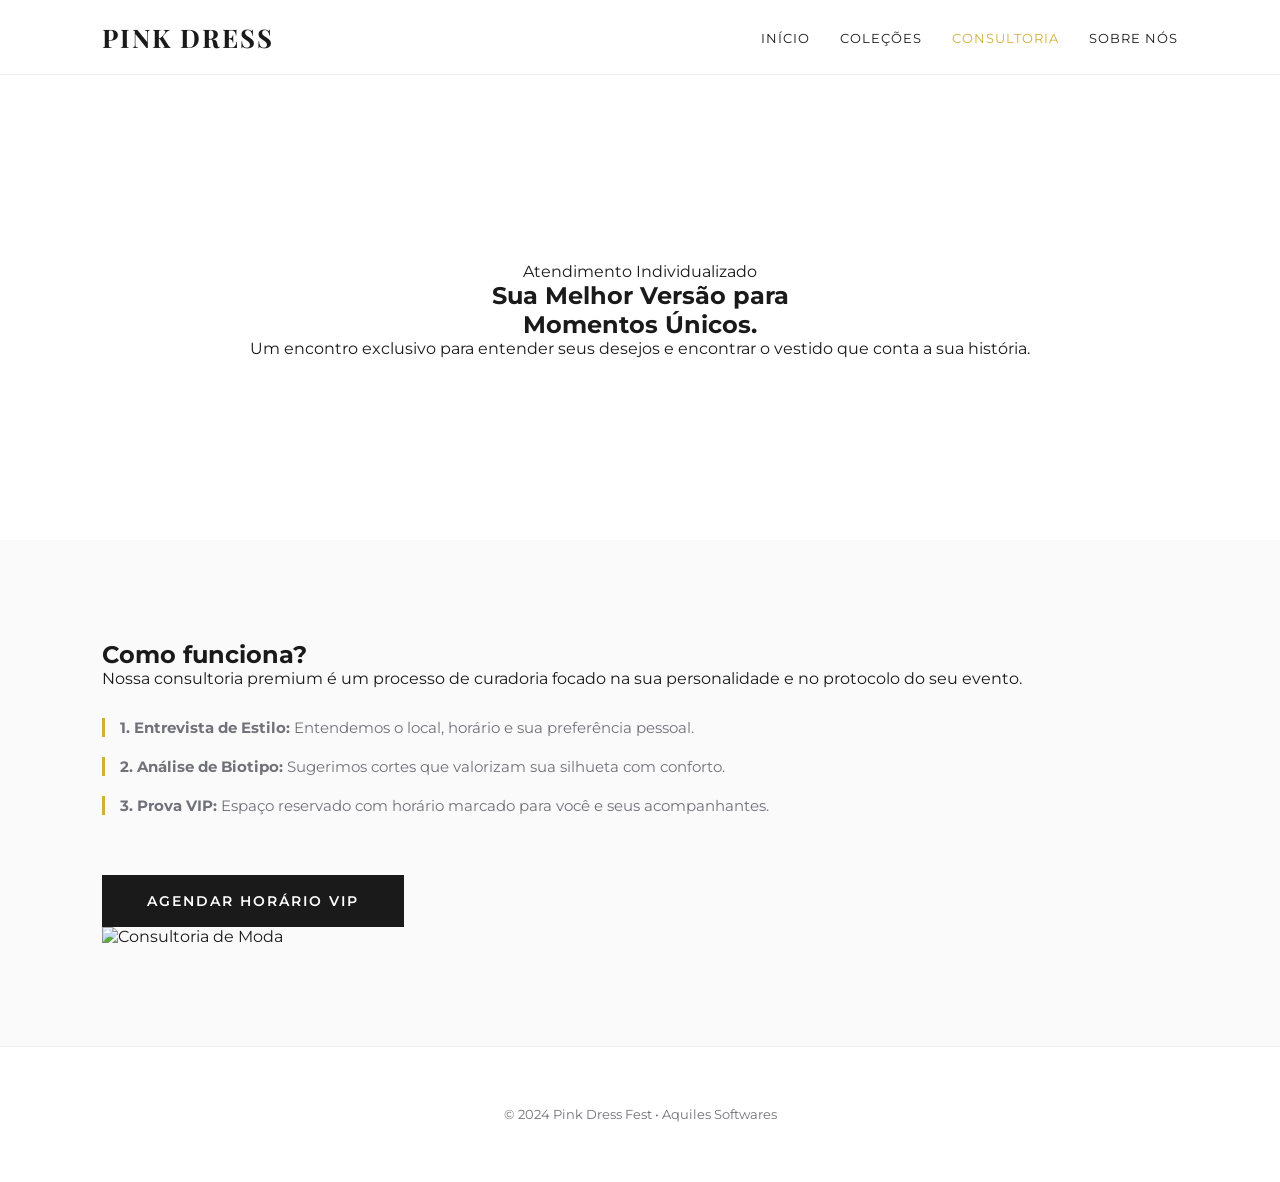
==== consultoria.html @ 33e9e182 "Update consultoria.html" ====
<!DOCTYPE html>
<html lang="pt-br">
<head>
    <meta charset="UTF-8">
    <meta name="viewport" content="width=device-width, initial-scale=1.0">
    <title>Consultoria Exclusiva | Pink Dress Fest</title>
    <link rel="stylesheet" href="style.css">
    <link href="https://fonts.googleapis.com/css2?family=Playfair+Display:wght@400;700&family=Montserrat:wght@300;400;600&display=swap" rel="stylesheet">
</head>
<body>

    <header>
        <nav class="navbar">
            <div class="logo">PINK <span>DRESS</span></div>
            <ul class="nav-links">
                <li><a href="index.html">Início</a></li>
                <li><a href="index.html#vitrine">Coleções</a></li>
                <li><a href="consultoria.html" class="active">Consultoria</a></li>
                <li><a href="#sobre">Sobre Nós</a></li>
            </ul>
        </nav>
    </header>

    <section class="consultoria-hero">
        <div class="hero-content">
            <span class="subtitle">Atendimento Individualizado</span>
            <h1>Sua Melhor Versão para <br><span>Momentos Únicos.</span></h1>
            <p>Um encontro exclusivo para entender seus desejos e encontrar o vestido que conta a sua história.</p>
        </div>
    </section>

    <section class="consultoria-detalhes container">
        <div class="sobre-flex">
            <div class="sobre-text">
                <h2>Como funciona?</h2>
                <p>Nossa consultoria premium é um processo de curadoria focado na sua personalidade e no protocolo do seu evento.</p>
                
                <ul class="lista-consultoria">
                    <li><strong>1. Entrevista de Estilo:</strong> Entendemos o local, horário e sua preferência pessoal.</li>
                    <li><strong>2. Análise de Biotipo:</strong> Sugerimos cortes que valorizam sua silhueta com conforto.</li>
                    <li><strong>3. Prova VIP:</strong> Espaço reservado com horário marcado para você e seus acompanhantes.</li>
                </ul>

                <a href="https://wa.me/5511999999999?text=Quero+agendar+minha+consultoria+VIP" class="btn-primary">Agendar Horário VIP</a>
            </div>
            <div class="sobre-img">
                <img src="https://images.unsplash.com/photo-1490481651871-ab68de25d43d?auto=format&fit=crop&w=600&q=80" alt="Consultoria de Moda">
            </div>
        </div>
    </section>

    <footer>
        <p>&copy; 2024 Pink Dress Fest &bull; Aquiles Softwares</p>
    </footer>

</body>
</html>
---- style.css ----
/* Variáveis de Cores Pink Dress */
:root {
    --primary: #d4af37; /* Dourado */
    --text-dark: #1a1a1a;
    --text-light: #71717a;
    --bg-white: #ffffff;
    --bg-off: #fafafa;
}

* {
    margin: 0;
    padding: 0;
    box-sizing: border-box;
}

body {
    background-color: var(--bg-white);
    color: var(--text-dark);
    font-family: 'Montserrat', sans-serif;
    scroll-behavior: smooth;
}

/* --- Navbar com Efeito Hover em Tudo --- */
.navbar {
    display: flex;
    justify-content: space-between;
    align-items: center;
    padding: 20px 8%;
    background: rgba(255, 255, 255, 0.95);
    border-bottom: 1px solid #eee;
    position: fixed;
    width: 100%;
    z-index: 1000;
    transition: 0.3s;
}

.nav-links {
    display: flex;
    list-style: none;
}

.nav-links li a {
    color: var(--text-dark);
    text-decoration: none;
    margin-left: 30px;
    font-size: 0.8rem;
    text-transform: uppercase;
    letter-spacing: 1px;
    font-weight: 400;
    position: relative; /* Necessário para o efeito da linha embaixo */
    transition: 0.3s ease; /* Transição suave da cor */
}

/* Efeito de mudar a cor ao passar o mouse */
.nav-links li a:hover {
    color: var(--primary); /* Muda para o dourado */
}

/* Efeito opcional: Linha elegante que aparece embaixo do link ao passar o mouse */
.nav-links li a::after {
    content: '';
    position: absolute;
    width: 0;
    height: 2px;
    bottom: -5px;
    left: 0;
    background-color: var(--primary);
    transition: 0.3s ease;
}

.nav-links li a:hover::after {
    width: 100%; /* A linha cresce de 0 a 100% */
}

/* Hover especial na Logo */
.logo {
    font-family: 'Playfair Display', serif;
    font-size: 1.6rem;
    font-weight: 700;
    letter-spacing: 2px;
    cursor: pointer;
    transition: 0.3s;
}

.logo:hover {
    opacity: 0.7; /* Leve brilho na logo ao passar o mouse */
}

/* Hero Section - ATUALIZADO COM SUA IMAGEM */
.hero {
    height: 100vh; /* Ocupa a tela inteira para maior impacto */
    display: flex;
    align-items: center;
    justify-content: center;
    text-align: center;
    
    /* Imagem que você escolheu com overlay para leitura do texto */
    background: linear-gradient(rgba(255, 255, 255, 0.3), rgba(255, 255, 255, 0.3)), 
                url('');
    
    background-size: cover;
    background-position: center;
    background-attachment: fixed; /* Efeito Parallax chic */
}

.hero h1 { 
    font-family: 'Playfair Display', serif; 
    font-size: 3.5rem; 
    margin: 10px 0; 
    line-height: 1.2;
}

.hero h1 span { color: var(--primary); }

.hero p {
    font-size: 1.1rem;
    color: var(--text-dark);
    max-width: 600px;
    margin: 0 auto;
}

.btn-primary {
    display: inline-block;
    padding: 18px 45px;
    background: var(--text-dark);
    color: #fff;
    text-decoration: none;
    margin-top: 30px;
    text-transform: uppercase;
    font-size: 0.85rem;
    font-weight: 600;
    letter-spacing: 2px;
    transition: 0.3s;
}

.btn-primary:hover {
    background: var(--primary);
    transform: translateY(-3px);
}

/* Vitrine e Grid */
.container { padding: 100px 8%; background: var(--bg-off); }
.header-section { text-align: center; margin-bottom: 50px; }
.header-section h2 { font-family: 'Playfair Display', serif; font-size: 2.8rem; }

.product-grid {
    display: flex;
    flex-wrap: wrap;
    gap: 40px;
    justify-content: center;
}

/* Card do Produto - Travado em 326x408 */
.product-card {
    width: 326px; 
    background: transparent;
    transition: 0.4s;
}

.product-image-container {
    width: 326px;
    height: 408px; 
    position: relative;
    overflow: hidden;
    background: #eee;
    border-radius: 2px;
}

.product-image-container img {
    width: 100%;
    height: 100%;
    object-fit: cover; 
    transition: 0.8s ease;
}

.product-card:hover img { transform: scale(1.08); }

/* Detalhes do Produto - Preço embaixo da imagem */
.product-info { padding: 20px 0; text-align: left; }

.price-tag {
    display: block;
    font-size: 1.4rem;
    font-weight: 600;
    color: var(--primary);
    margin-bottom: 5px;
}

.product-info h3 {
    font-family: 'Playfair Display', serif;
    font-size: 1.1rem;
    text-transform: uppercase;
    letter-spacing: 1px;
    margin-bottom: 5px;
}

.category {
    color: var(--text-light);
    font-size: 0.75rem;
    margin-bottom: 15px;
    text-transform: uppercase;
}

.btn-wa {
    display: inline-block;
    padding: 12px 25px;
    border: 1px solid var(--text-dark);
    color: var(--text-dark);
    text-decoration: none;
    font-size: 0.7rem;
    font-weight: 700;
    text-transform: uppercase;
    letter-spacing: 1px;
    transition: 0.3s;
}

.btn-wa:hover {
    background: var(--text-dark);
    color: #fff;
}

/* Footer */
footer { padding: 60px 40px; text-align: center; border-top: 1px solid #eee; background: #fff; }
footer p { font-size: 0.8rem; color: var(--text-light); }

/* Estilo Específico da Página de Consultoria */
.consultoria-hero {
    height: 60vh;
    background: linear-gradient(rgba(255, 255, 255, 0.7), rgba(255, 255, 255, 0.7)), 
                url('https://images.unsplash.com/photo-1520854221256-17451cc331bf?auto=format&fit=crop&w=1500&q=80');
    background-size: cover;
    background-position: center;
    display: flex;
    align-items: center;
    justify-content: center;
    text-align: center;
    padding-top: 80px;
}

.lista-consultoria {
    list-style: none;
    margin: 30px 0;
}

.lista-consultoria li {
    margin-bottom: 20px;
    font-size: 0.95rem;
    color: var(--text-light);
    border-left: 3px solid var(--primary);
    padding-left: 15px;
}

.active {
    color: var(--primary) !important;
    font-weight: 600;
}

/* Ajuste na seção Detalhes para mobile */
@media (max-width: 768px) {
    .consultoria-hero h1 { font-size: 2rem; }
}
/* Animação de entrada da página */
body {
    animation: fadeInPage 0.8s ease-in-out;
}

@keyframes fadeInPage {
    from {
        opacity: 0;
        transform: translateY(10px); /* Começa um pouco abaixo */
    }
    to {
        opacity: 1;
        transform: translateY(0); /* Sobe para a posição original */
    }
}

/* Suavizar a mudança de cor dos links no Nav (que você já pediu) */
.nav-links li a {
    transition: color 0.4s ease, transform 0.3s ease;
}

.nav-links li a:hover {
    transform: translateY(-2px); /* O link sobe um pouquinho ao passar o mouse */
}
/* --- Estilos Administrativos --- */
.adm-body {
    background-color: #f0f0f0; /* Fundo mais escuro para foco no formulário */
    display: flex;
    justify-content: center;
    align-items: center;
    min-height: 100vh;
    padding: 20px;
}

.adm-container {
    background: #fff;
    padding: 40px;
    border-radius: 8px;
    box-shadow: 0 10px 30px rgba(0,0,0,0.1);
    max-width: 1000px;
    width: 100%;
}

.adm-header { text-align: center; margin-bottom: 40px; }
.adm-header h1 span { color: var(--primary); }

.adm-main {
    display: flex;
    gap: 50px;
    flex-wrap: wrap;
}

.adm-form { flex: 1; min-width: 300px; }
.form-group { margin-bottom: 20px; }
.form-group label { display: block; margin-bottom: 8px; font-weight: 600; font-size: 0.9rem; }

.adm-form input, .adm-form select {
    width: 100%;
    padding: 12px;
    border: 1px solid #ddd;
    border-radius: 4px;
    font-family: 'Montserrat', sans-serif;
}

.form-row { display: flex; gap: 15px; }

.btn-adm {
    width: 100%;
    padding: 15px;
    background: var(--text-dark);
    color: #fff;
    border: none;
    text-transform: uppercase;
    font-weight: 600;
    cursor: pointer;
    transition: 0.3s;
}

.btn-adm:hover { background: var(--primary); }

.adm-preview {
    flex: 1;
    min-width: 300px;
    background: var(--bg-off);
    border: 2px dashed #ddd;
    border-radius: 8px;
    display: flex;
    flex-direction: column;
    align-items: center;
    padding: 20px;
}
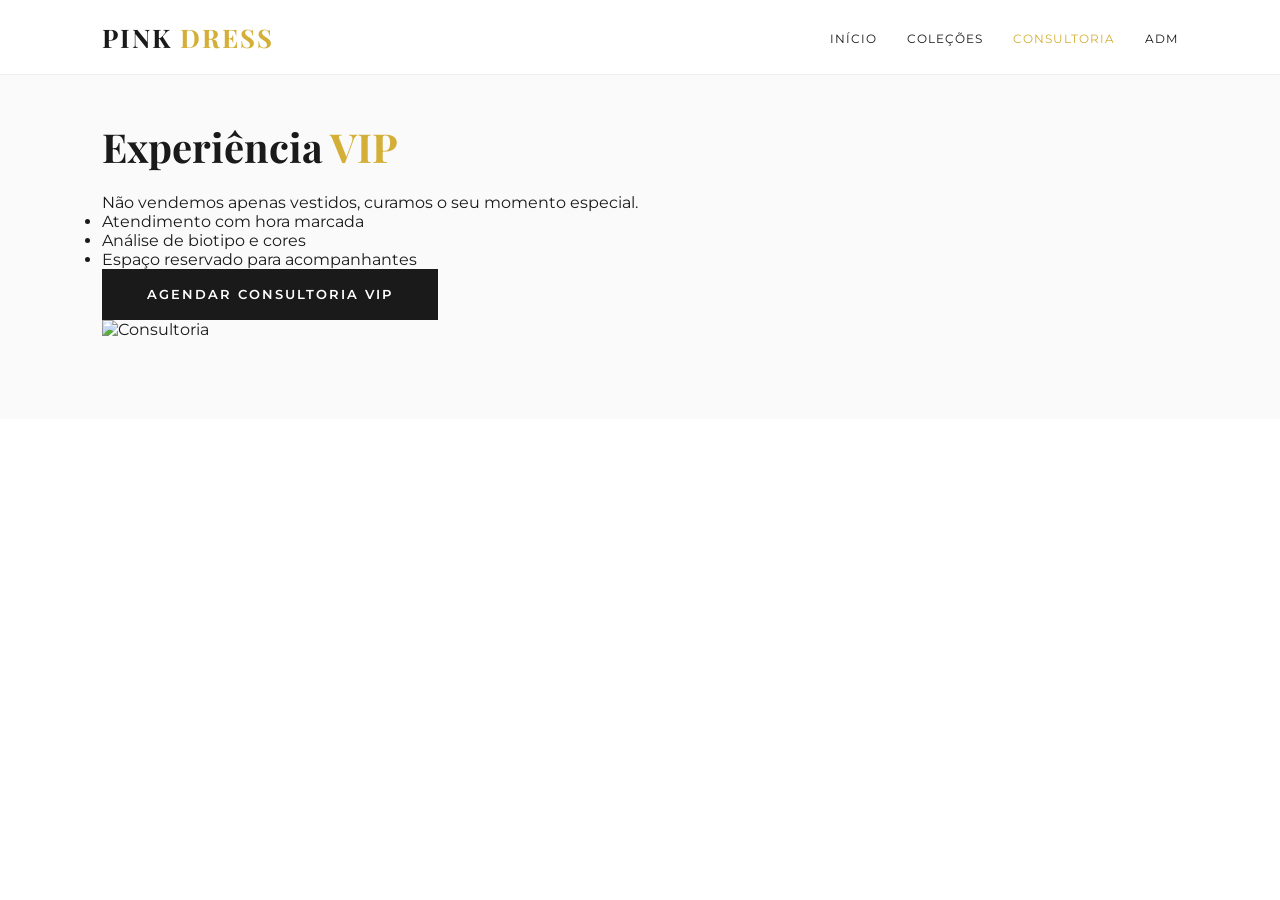
==== commit c204dd70: "Add files via upload" ====
--- a/consultoria.html
+++ b/consultoria.html
@@ -3,55 +3,46 @@
 <head>
     <meta charset="UTF-8">
     <meta name="viewport" content="width=device-width, initial-scale=1.0">
-    <title>Consultoria Exclusiva | Pink Dress Fest</title>
+    <title>Consultoria | Pink Dress</title>
     <link rel="stylesheet" href="style.css">
-    <link href="https://fonts.googleapis.com/css2?family=Playfair+Display:wght@400;700&family=Montserrat:wght@300;400;600&display=swap" rel="stylesheet">
+    <link href="https://fonts.googleapis.com/css2?family=Playfair+Display:wght@400;700&family=Montserrat:wght@400;600&display=swap" rel="stylesheet">
 </head>
 <body>
 
-    <header>
-        <nav class="navbar">
-            <div class="logo">PINK <span>DRESS</span></div>
-            <ul class="nav-links">
-                <li><a href="index.html">Início</a></li>
-                <li><a href="index.html#vitrine">Coleções</a></li>
-                <li><a href="consultoria.html" class="active">Consultoria</a></li>
-                <li><a href="#sobre">Sobre Nós</a></li>
+<header>
+    <nav class="navbar">
+        <div class="logo">PINK <span>DRESS</span></div>
+        <input type="checkbox" id="menu-check">
+        <label for="menu-check" class="menu-icon">
+            <span></span><span></span><span></span>
+        </label>
+        <ul class="nav-links">
+            <li><a href="index.html">Início</a></li>
+            <li><a href="index.html#vitrine">Coleções</a></li>
+            <li><a href="consultoria.html" class="active">Consultoria</a></li>
+            <li><a href="adm.html">ADM</a></li>
+        </ul>
+    </nav>
+</header>
+
+<section class="container" style="padding-top: 120px;">
+    <div class="sobre-flex">
+        <div class="sobre-text">
+            <h2 style="font-family: 'Playfair Display'; font-size: 2.5rem; margin-bottom: 20px;">Experiência <span style="color:var(--primary)">VIP</span></h2>
+            <p>Não vendemos apenas vestidos, curamos o seu momento especial.</p>
+            <ul class="lista-consultoria">
+                <li>Atendimento com hora marcada</li>
+                <li>Análise de biotipo e cores</li>
+                <li>Espaço reservado para acompanhantes</li>
             </ul>
-        </nav>
-    </header>
+            <a href="#" class="btn-primary">Agendar Consultoria VIP</a>
+        </div>
+        <div class="sobre-img">
+            <img src="https://images.unsplash.com/photo-1490481651871-ab68de25d43d?q=80&w=600" alt="Consultoria">
+        </div>
+    </div>
+</section>
 
-    <section class="consultoria-hero">
-        <div class="hero-content">
-            <span class="subtitle">Atendimento Individualizado</span>
-            <h1>Sua Melhor Versão para <br><span>Momentos Únicos.</span></h1>
-            <p>Um encontro exclusivo para entender seus desejos e encontrar o vestido que conta a sua história.</p>
-        </div>
-    </section>
-
-    <section class="consultoria-detalhes container">
-        <div class="sobre-flex">
-            <div class="sobre-text">
-                <h2>Como funciona?</h2>
-                <p>Nossa consultoria premium é um processo de curadoria focado na sua personalidade e no protocolo do seu evento.</p>
-                
-                <ul class="lista-consultoria">
-                    <li><strong>1. Entrevista de Estilo:</strong> Entendemos o local, horário e sua preferência pessoal.</li>
-                    <li><strong>2. Análise de Biotipo:</strong> Sugerimos cortes que valorizam sua silhueta com conforto.</li>
-                    <li><strong>3. Prova VIP:</strong> Espaço reservado com horário marcado para você e seus acompanhantes.</li>
-                </ul>
-
-                <a href="https://wa.me/5511999999999?text=Quero+agendar+minha+consultoria+VIP" class="btn-primary">Agendar Horário VIP</a>
-            </div>
-            <div class="sobre-img">
-                <img src="https://images.unsplash.com/photo-1490481651871-ab68de25d43d?auto=format&fit=crop&w=600&q=80" alt="Consultoria de Moda">
-            </div>
-        </div>
-    </section>
-
-    <footer>
-        <p>&copy; 2024 Pink Dress Fest &bull; Aquiles Softwares</p>
-    </footer>
-
+<script type="module" src="script.js"></script>
 </body>
-</html>
+</html>
--- a/style.css
+++ b/style.css
@@ -18,106 +18,79 @@
     color: var(--text-dark);
     font-family: 'Montserrat', sans-serif;
     scroll-behavior: smooth;
-}
-
-/* --- Navbar com Efeito Hover em Tudo --- */
+    animation: fadeInPage 0.8s ease-in-out;
+}
+
+@keyframes fadeInPage {
+    from { opacity: 0; transform: translateY(10px); }
+    to { opacity: 1; transform: translateY(0); }
+}
+
+/* --- Navbar Responsiva --- */
 .navbar {
     display: flex;
     justify-content: space-between;
     align-items: center;
     padding: 20px 8%;
-    background: rgba(255, 255, 255, 0.95);
+    background: rgba(255, 255, 255, 0.98);
     border-bottom: 1px solid #eee;
     position: fixed;
     width: 100%;
     z-index: 1000;
-    transition: 0.3s;
-}
-
-.nav-links {
-    display: flex;
-    list-style: none;
-}
-
-.nav-links li a {
-    color: var(--text-dark);
-    text-decoration: none;
-    margin-left: 30px;
-    font-size: 0.8rem;
-    text-transform: uppercase;
-    letter-spacing: 1px;
-    font-weight: 400;
-    position: relative; /* Necessário para o efeito da linha embaixo */
-    transition: 0.3s ease; /* Transição suave da cor */
-}
-
-/* Efeito de mudar a cor ao passar o mouse */
-.nav-links li a:hover {
-    color: var(--primary); /* Muda para o dourado */
-}
-
-/* Efeito opcional: Linha elegante que aparece embaixo do link ao passar o mouse */
-.nav-links li a::after {
-    content: '';
-    position: absolute;
-    width: 0;
-    height: 2px;
-    bottom: -5px;
-    left: 0;
-    background-color: var(--primary);
-    transition: 0.3s ease;
-}
-
-.nav-links li a:hover::after {
-    width: 100%; /* A linha cresce de 0 a 100% */
-}
-
-/* Hover especial na Logo */
+}
+
 .logo {
     font-family: 'Playfair Display', serif;
     font-size: 1.6rem;
     font-weight: 700;
     letter-spacing: 2px;
-    cursor: pointer;
+}
+
+.logo span { color: var(--primary); }
+
+.nav-links {
+    display: flex;
+    list-style: none;
+}
+
+.nav-links li a {
+    color: var(--text-dark);
+    text-decoration: none;
+    margin-left: 30px;
+    font-size: 0.75rem;
+    text-transform: uppercase;
+    letter-spacing: 1px;
     transition: 0.3s;
-}
-
-.logo:hover {
-    opacity: 0.7; /* Leve brilho na logo ao passar o mouse */
-}
-
-/* Hero Section - ATUALIZADO COM SUA IMAGEM */
+    position: relative;
+}
+
+.nav-links li a:hover, .nav-links li a.active { color: var(--primary); }
+
+/* Hamburguer (Apenas Mobile) */
+#menu-check, .menu-icon { display: none; }
+
+/* --- Hero Section --- */
 .hero {
-    height: 100vh; /* Ocupa a tela inteira para maior impacto */
+    height: 100vh;
     display: flex;
     align-items: center;
     justify-content: center;
     text-align: center;
-    
-    /* Imagem que você escolheu com overlay para leitura do texto */
-    background: linear-gradient(rgba(255, 255, 255, 0.3), rgba(255, 255, 255, 0.3)), 
-                url('');
-    
+    background: linear-gradient(rgba(255, 255, 255, 0.4), rgba(255, 255, 255, 0.4)), 
+                url('https://images.unsplash.com/photo-1511795409834-ef04bbd61622?auto=format&fit=crop&w=1500&q=80');
     background-size: cover;
     background-position: center;
-    background-attachment: fixed; /* Efeito Parallax chic */
+    background-attachment: fixed;
 }
 
 .hero h1 { 
     font-family: 'Playfair Display', serif; 
     font-size: 3.5rem; 
-    margin: 10px 0; 
-    line-height: 1.2;
+    line-height: 1.2; 
+    margin-bottom: 15px;
 }
 
 .hero h1 span { color: var(--primary); }
-
-.hero p {
-    font-size: 1.1rem;
-    color: var(--text-dark);
-    max-width: 600px;
-    margin: 0 auto;
-}
 
 .btn-primary {
     display: inline-block;
@@ -125,228 +98,126 @@
     background: var(--text-dark);
     color: #fff;
     text-decoration: none;
-    margin-top: 30px;
     text-transform: uppercase;
-    font-size: 0.85rem;
+    font-size: 0.8rem;
     font-weight: 600;
     letter-spacing: 2px;
     transition: 0.3s;
 }
 
-.btn-primary:hover {
-    background: var(--primary);
-    transform: translateY(-3px);
-}
-
-/* Vitrine e Grid */
-.container { padding: 100px 8%; background: var(--bg-off); }
+.btn-primary:hover { background: var(--primary); transform: translateY(-3px); }
+
+/* --- Vitrine Estilo Grife --- */
+.container { padding: 80px 8%; background: var(--bg-off); }
 .header-section { text-align: center; margin-bottom: 50px; }
-.header-section h2 { font-family: 'Playfair Display', serif; font-size: 2.8rem; }
+.header-section h2 { font-family: 'Playfair Display', serif; font-size: 2.5rem; }
 
 .product-grid {
-    display: flex;
-    flex-wrap: wrap;
+    display: grid;
+    grid-template-columns: repeat(auto-fit, minmax(320px, 1fr));
     gap: 40px;
-    justify-content: center;
-}
-
-/* Card do Produto - Travado em 326x408 */
-.product-card {
-    width: 326px; 
-    background: transparent;
-    transition: 0.4s;
-}
+    justify-items: center;
+}
+
+.product-card { 
+    width: 100%; 
+    max-width: 326px; 
+    cursor: pointer;
+    transition: transform 0.3s ease;
+}
+
+.product-card:hover { transform: translateY(-5px); }
 
 .product-image-container {
-    width: 326px;
-    height: 408px; 
+    width: 100%;
+    height: 408px;
+    overflow: hidden;
     position: relative;
-    overflow: hidden;
-    background: #eee;
-    border-radius: 2px;
+    background-color: #eee;
 }
 
 .product-image-container img {
     width: 100%;
     height: 100%;
-    object-fit: cover; 
-    transition: 0.8s ease;
-}
-
-.product-card:hover img { transform: scale(1.08); }
-
-/* Detalhes do Produto - Preço embaixo da imagem */
-.product-info { padding: 20px 0; text-align: left; }
-
-.price-tag {
-    display: block;
-    font-size: 1.4rem;
-    font-weight: 600;
-    color: var(--primary);
-    margin-bottom: 5px;
-}
-
-.product-info h3 {
-    font-family: 'Playfair Display', serif;
-    font-size: 1.1rem;
-    text-transform: uppercase;
-    letter-spacing: 1px;
-    margin-bottom: 5px;
-}
-
-.category {
-    color: var(--text-light);
-    font-size: 0.75rem;
-    margin-bottom: 15px;
-    text-transform: uppercase;
-}
-
-.btn-wa {
-    display: inline-block;
-    padding: 12px 25px;
-    border: 1px solid var(--text-dark);
-    color: var(--text-dark);
-    text-decoration: none;
-    font-size: 0.7rem;
-    font-weight: 700;
-    text-transform: uppercase;
-    letter-spacing: 1px;
-    transition: 0.3s;
-}
-
-.btn-wa:hover {
-    background: var(--text-dark);
-    color: #fff;
-}
-
-/* Footer */
-footer { padding: 60px 40px; text-align: center; border-top: 1px solid #eee; background: #fff; }
-footer p { font-size: 0.8rem; color: var(--text-light); }
-
-/* Estilo Específico da Página de Consultoria */
-.consultoria-hero {
-    height: 60vh;
-    background: linear-gradient(rgba(255, 255, 255, 0.7), rgba(255, 255, 255, 0.7)), 
-                url('https://images.unsplash.com/photo-1520854221256-17451cc331bf?auto=format&fit=crop&w=1500&q=80');
-    background-size: cover;
-    background-position: center;
+    object-fit: cover;
+    transition: transform 0.6s ease;
+}
+
+.product-card:hover img { transform: scale(1.1); }
+
+/* Texto "Ver Detalhes" no hover */
+.product-image-container::after {
+    content: 'Ver Detalhes';
+    position: absolute;
+    top: 0; left: 0;
+    width: 100%; height: 100%;
+    background: rgba(0,0,0,0.15);
     display: flex;
     align-items: center;
     justify-content: center;
-    text-align: center;
-    padding-top: 80px;
-}
-
-.lista-consultoria {
-    list-style: none;
-    margin: 30px 0;
-}
-
-.lista-consultoria li {
-    margin-bottom: 20px;
-    font-size: 0.95rem;
-    color: var(--text-light);
-    border-left: 3px solid var(--primary);
-    padding-left: 15px;
-}
-
-.active {
-    color: var(--primary) !important;
-    font-weight: 600;
-}
-
-/* Ajuste na seção Detalhes para mobile */
+    color: white;
+    font-size: 0.8rem;
+    text-transform: uppercase;
+    letter-spacing: 2px;
+    opacity: 0;
+    transition: 0.3s;
+}
+
+.product-card:hover .product-image-container::after { opacity: 1; }
+
+.product-info { padding: 20px 0; text-align: center; }
+.price-tag { color: var(--primary); font-size: 1.3rem; font-weight: 600; margin-bottom: 5px; display: block; }
+.product-info h3 { font-family: 'Playfair Display', serif; font-size: 1.1rem; letter-spacing: 1px; }
+.category { font-size: 0.75rem; color: var(--text-light); text-transform: uppercase; margin-top: 5px; }
+
+/* --- Responsividade Mobile --- */
 @media (max-width: 768px) {
-    .consultoria-hero h1 { font-size: 2rem; }
-}
-/* Animação de entrada da página */
-body {
-    animation: fadeInPage 0.8s ease-in-out;
-}
-
-@keyframes fadeInPage {
-    from {
-        opacity: 0;
-        transform: translateY(10px); /* Começa um pouco abaixo */
+    .navbar { padding: 15px 5%; }
+    
+    .menu-icon { 
+        display: block; 
+        position: relative; 
+        width: 25px; 
+        height: 18px; 
+        cursor: pointer; 
+        z-index: 1100;
     }
-    to {
-        opacity: 1;
-        transform: translateY(0); /* Sobe para a posição original */
+    
+    .menu-icon span { 
+        display: block; 
+        width: 100%; 
+        height: 2px; 
+        background: var(--text-dark); 
+        position: absolute; 
+        transition: 0.3s; 
     }
-}
-
-/* Suavizar a mudança de cor dos links no Nav (que você já pediu) */
-.nav-links li a {
-    transition: color 0.4s ease, transform 0.3s ease;
-}
-
-.nav-links li a:hover {
-    transform: translateY(-2px); /* O link sobe um pouquinho ao passar o mouse */
-}
-/* --- Estilos Administrativos --- */
-.adm-body {
-    background-color: #f0f0f0; /* Fundo mais escuro para foco no formulário */
-    display: flex;
-    justify-content: center;
-    align-items: center;
-    min-height: 100vh;
-    padding: 20px;
-}
-
-.adm-container {
-    background: #fff;
-    padding: 40px;
-    border-radius: 8px;
-    box-shadow: 0 10px 30px rgba(0,0,0,0.1);
-    max-width: 1000px;
-    width: 100%;
-}
-
-.adm-header { text-align: center; margin-bottom: 40px; }
-.adm-header h1 span { color: var(--primary); }
-
-.adm-main {
-    display: flex;
-    gap: 50px;
-    flex-wrap: wrap;
-}
-
-.adm-form { flex: 1; min-width: 300px; }
-.form-group { margin-bottom: 20px; }
-.form-group label { display: block; margin-bottom: 8px; font-weight: 600; font-size: 0.9rem; }
-
-.adm-form input, .adm-form select {
-    width: 100%;
-    padding: 12px;
-    border: 1px solid #ddd;
-    border-radius: 4px;
-    font-family: 'Montserrat', sans-serif;
-}
-
-.form-row { display: flex; gap: 15px; }
-
-.btn-adm {
-    width: 100%;
-    padding: 15px;
-    background: var(--text-dark);
-    color: #fff;
-    border: none;
-    text-transform: uppercase;
-    font-weight: 600;
-    cursor: pointer;
-    transition: 0.3s;
-}
-
-.btn-adm:hover { background: var(--primary); }
-
-.adm-preview {
-    flex: 1;
-    min-width: 300px;
-    background: var(--bg-off);
-    border: 2px dashed #ddd;
-    border-radius: 8px;
-    display: flex;
-    flex-direction: column;
-    align-items: center;
-    padding: 20px;
+    .menu-icon span:nth-child(2) { top: 8px; }
+    .menu-icon span:nth-child(3) { top: 16px; }
+
+    .nav-links {
+        position: fixed;
+        top: 0;
+        right: -100%;
+        flex-direction: column;
+        background: #fff;
+        width: 70%;
+        height: 100vh;
+        justify-content: center;
+        align-items: center;
+        transition: 0.4s ease;
+        box-shadow: -5px 0 15px rgba(0,0,0,0.1);
+    }
+
+    .nav-links li { margin: 20px 0; }
+    .nav-links li a { margin: 0; font-size: 1.1rem; }
+
+    #menu-check:checked ~ .nav-links { right: 0; }
+    
+    /* Animação ícone para X */
+    #menu-check:checked ~ .menu-icon span:nth-child(1) { transform: rotate(45deg); top: 8px; }
+    #menu-check:checked ~ .menu-icon span:nth-child(2) { opacity: 0; }
+    #menu-check:checked ~ .menu-icon span:nth-child(3) { transform: rotate(-45deg); top: 8px; }
+
+    .hero h1 { font-size: 2.2rem; }
+    .hero { background-attachment: scroll; } /* Melhor performance mobile */
 }
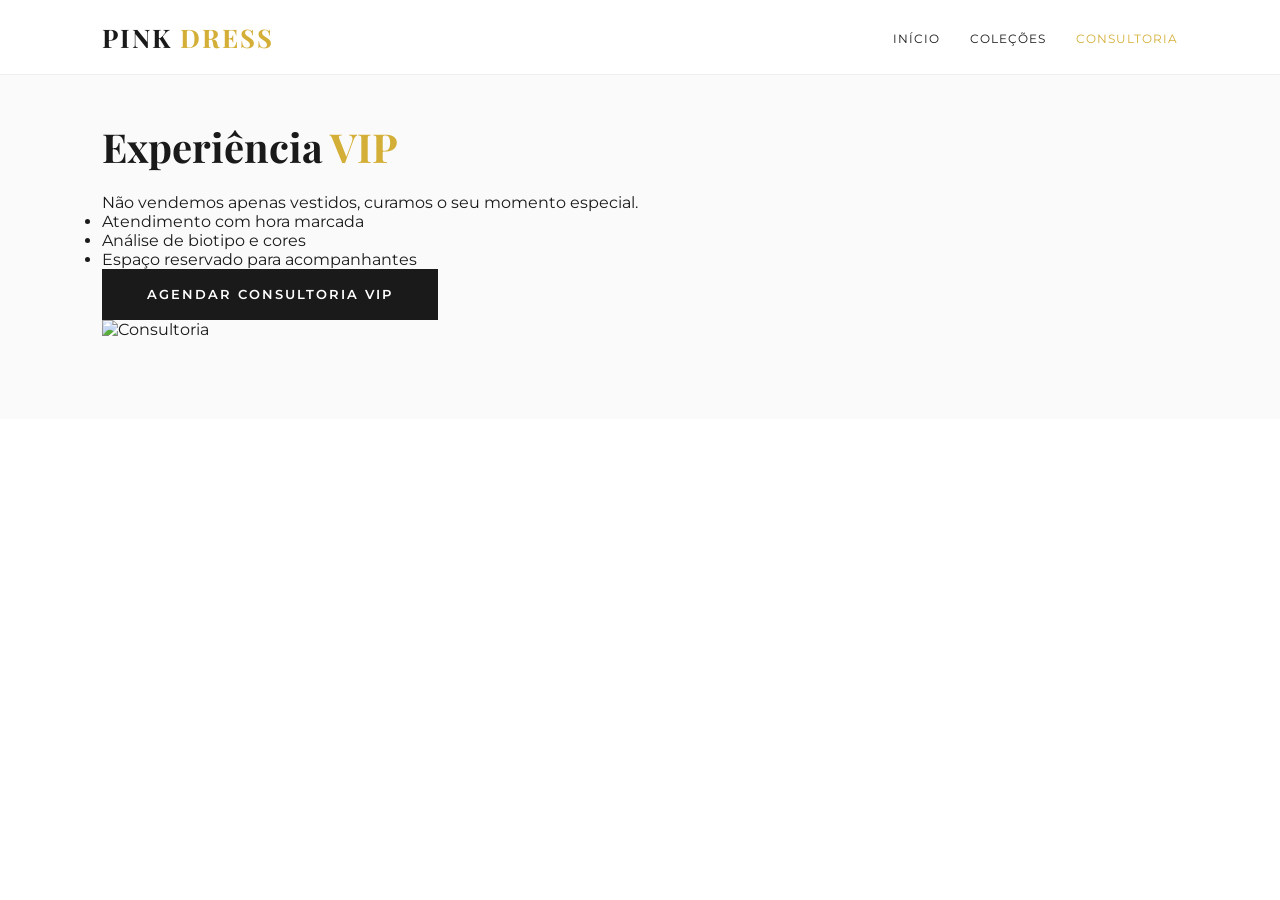
==== commit 63269102: "Fix HTML formatting and add missing closing tag" ====
--- a/consultoria.html
+++ b/consultoria.html
@@ -20,7 +20,7 @@
             <li><a href="index.html">Início</a></li>
             <li><a href="index.html#vitrine">Coleções</a></li>
             <li><a href="consultoria.html" class="active">Consultoria</a></li>
-            <li><a href="adm.html">ADM</a></li>
+            
         </ul>
     </nav>
 </header>
@@ -45,4 +45,5 @@
 
 <script type="module" src="script.js"></script>
 </body>
-</html>+
+</html>
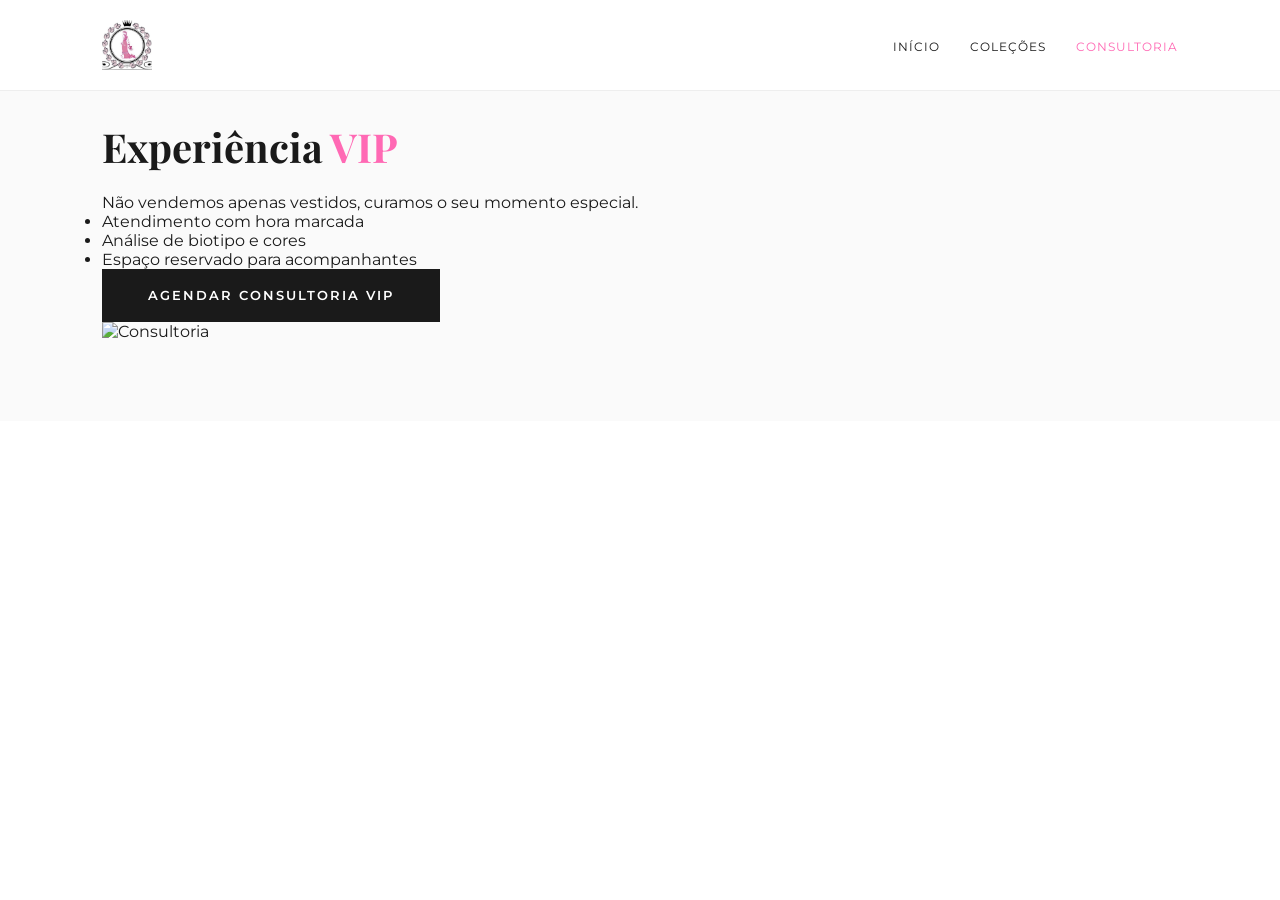
==== commit 9ea329db: "Add logo image and styling to consultoria.html Added logo image to the header and included CSS for l" ====
--- a/consultoria.html
+++ b/consultoria.html
@@ -6,12 +6,17 @@
     <title>Consultoria | Pink Dress</title>
     <link rel="stylesheet" href="style.css">
     <link href="https://fonts.googleapis.com/css2?family=Playfair+Display:wght@400;700&family=Montserrat:wght@400;600&display=swap" rel="stylesheet">
+    <style>
+        .logo-img { height: 50px; width: auto; vertical-align: middle; }
+    </style>
 </head>
 <body>
 
 <header>
     <nav class="navbar">
-        <div class="logo">PINK <span>DRESS</span></div>
+        <div class="logo">
+            <img src="488578531_2032792070558680_6941908533414280762_n.jpg" alt="Pink Dress Logo" class="logo-img">
+        </div>
         <input type="checkbox" id="menu-check">
         <label for="menu-check" class="menu-icon">
             <span></span><span></span><span></span>
@@ -20,7 +25,6 @@
             <li><a href="index.html">Início</a></li>
             <li><a href="index.html#vitrine">Coleções</a></li>
             <li><a href="consultoria.html" class="active">Consultoria</a></li>
-            
         </ul>
     </nav>
 </header>
@@ -45,5 +49,4 @@
 
 <script type="module" src="script.js"></script>
 </body>
-
 </html>
--- a/style.css
+++ b/style.css
@@ -1,10 +1,12 @@
-/* Variáveis de Cores Pink Dress */
+/* Variáveis de Cores Pink Dress - VERSÃO PINK PREMIUM */
 :root {
-    --primary: #d4af37; /* Dourado */
+    --primary: #ff69b4; /* Rosa Vibrante (Hot Pink) ou use #e07aad para um Rosa Queimado */
+    --primary-hover: #ff1493; /* Rosa mais escuro para efeitos */
     --text-dark: #1a1a1a;
     --text-light: #71717a;
     --bg-white: #ffffff;
     --bg-off: #fafafa;
+    --overlay-pink: rgba(255, 105, 180, 0.15); /* Overlay rosa suave */
 }
 
 * {
@@ -46,6 +48,7 @@
     letter-spacing: 2px;
 }
 
+/* O "DRESS" agora fica Rosa */
 .logo span { color: var(--primary); }
 
 .nav-links {
@@ -76,8 +79,9 @@
     align-items: center;
     justify-content: center;
     text-align: center;
-    background: linear-gradient(rgba(255, 255, 255, 0.4), rgba(255, 255, 255, 0.4)), 
-                url('https://images.unsplash.com/photo-1511795409834-ef04bbd61622?auto=format&fit=crop&w=1500&q=80');
+    /* Adicionamos um leve tom rosado ao overlay da imagem */
+    background: linear-gradient(rgba(255, 255, 255, 0.2), rgba(255, 105, 180, 0.1)), 
+                url('sua-imagem-hero.jpg');
     background-size: cover;
     background-position: center;
     background-attachment: fixed;
@@ -103,9 +107,14 @@
     font-weight: 600;
     letter-spacing: 2px;
     transition: 0.3s;
-}
-
-.btn-primary:hover { background: var(--primary); transform: translateY(-3px); }
+    border: 1px solid var(--text-dark);
+}
+
+.btn-primary:hover { 
+    background: var(--primary); 
+    border-color: var(--primary);
+    transform: translateY(-3px); 
+}
 
 /* --- Vitrine Estilo Grife --- */
 .container { padding: 80px 8%; background: var(--bg-off); }
@@ -145,13 +154,13 @@
 
 .product-card:hover img { transform: scale(1.1); }
 
-/* Texto "Ver Detalhes" no hover */
+/* Texto "Ver Detalhes" no hover com fundo rosa */
 .product-image-container::after {
     content: 'Ver Detalhes';
     position: absolute;
     top: 0; left: 0;
     width: 100%; height: 100%;
-    background: rgba(0,0,0,0.15);
+    background: rgba(255, 105, 180, 0.2); /* Overlay rosa no hover */
     display: flex;
     align-items: center;
     justify-content: center;
@@ -161,6 +170,7 @@
     letter-spacing: 2px;
     opacity: 0;
     transition: 0.3s;
+    font-weight: 600;
 }
 
 .product-card:hover .product-image-container::after { opacity: 1; }
@@ -174,50 +184,18 @@
 @media (max-width: 768px) {
     .navbar { padding: 15px 5%; }
     
-    .menu-icon { 
-        display: block; 
-        position: relative; 
-        width: 25px; 
-        height: 18px; 
-        cursor: pointer; 
-        z-index: 1100;
+    .menu-icon span { 
+        background: var(--text-dark); 
     }
-    
-    .menu-icon span { 
-        display: block; 
-        width: 100%; 
-        height: 2px; 
-        background: var(--text-dark); 
-        position: absolute; 
-        transition: 0.3s; 
+
+    .nav-links {
+        background: #fff;
     }
-    .menu-icon span:nth-child(2) { top: 8px; }
-    .menu-icon span:nth-child(3) { top: 16px; }
-
-    .nav-links {
-        position: fixed;
-        top: 0;
-        right: -100%;
-        flex-direction: column;
-        background: #fff;
-        width: 70%;
-        height: 100vh;
-        justify-content: center;
-        align-items: center;
-        transition: 0.4s ease;
-        box-shadow: -5px 0 15px rgba(0,0,0,0.1);
+
+    /* Link ativo no mobile também fica rosa */
+    .nav-links li a:hover, .nav-links li a.active {
+        color: var(--primary);
     }
 
-    .nav-links li { margin: 20px 0; }
-    .nav-links li a { margin: 0; font-size: 1.1rem; }
-
-    #menu-check:checked ~ .nav-links { right: 0; }
-    
-    /* Animação ícone para X */
-    #menu-check:checked ~ .menu-icon span:nth-child(1) { transform: rotate(45deg); top: 8px; }
-    #menu-check:checked ~ .menu-icon span:nth-child(2) { opacity: 0; }
-    #menu-check:checked ~ .menu-icon span:nth-child(3) { transform: rotate(-45deg); top: 8px; }
-
     .hero h1 { font-size: 2.2rem; }
-    .hero { background-attachment: scroll; } /* Melhor performance mobile */
-}+}
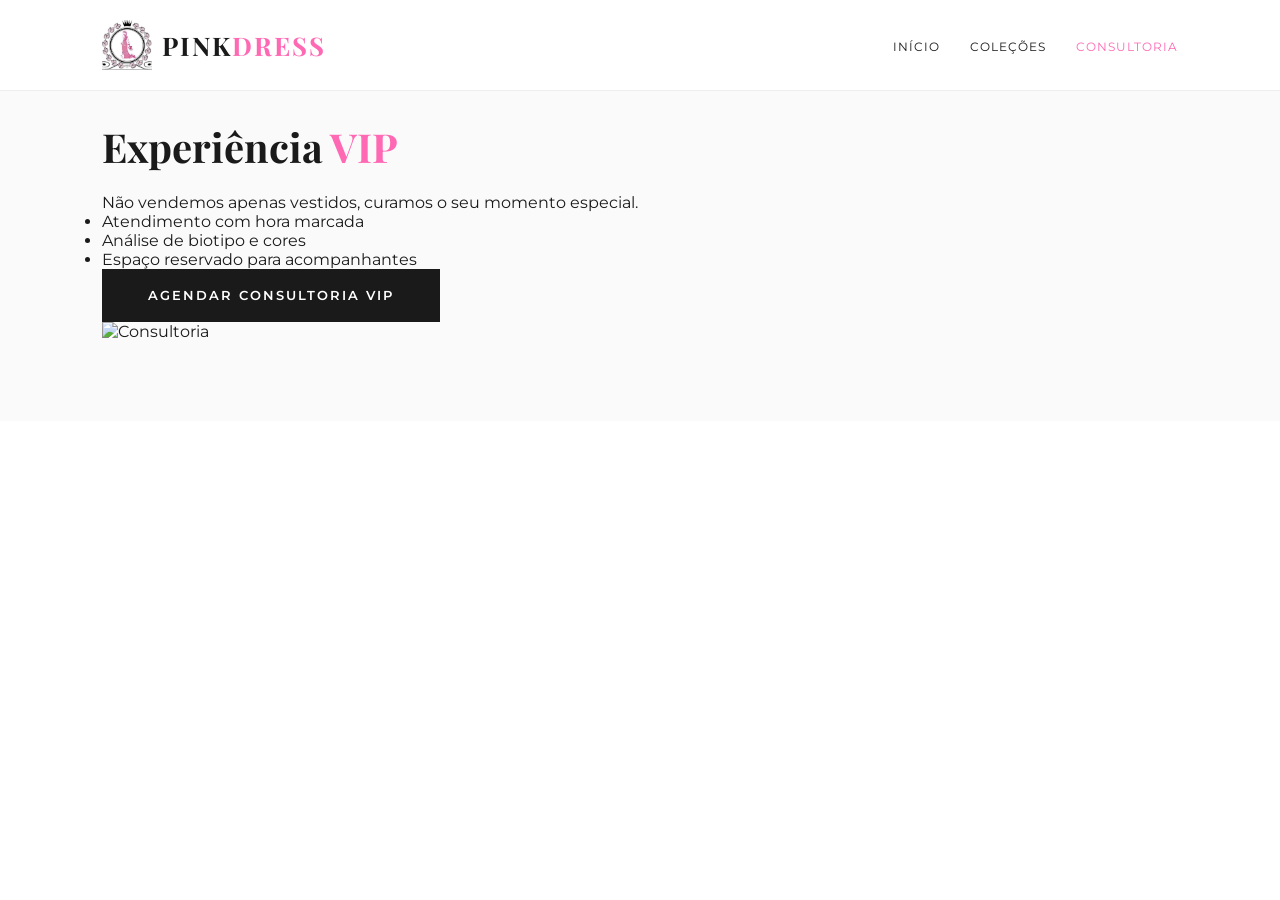
==== commit d9e65722: "Add logo text to the header Added logo text to the header for branding." ====
--- a/consultoria.html
+++ b/consultoria.html
@@ -16,6 +16,7 @@
     <nav class="navbar">
         <div class="logo">
             <img src="488578531_2032792070558680_6941908533414280762_n.jpg" alt="Pink Dress Logo" class="logo-img">
+            PINK <span class="logo-text-dress">DRESS</span>
         </div>
         <input type="checkbox" id="menu-check">
         <label for="menu-check" class="menu-icon">
--- a/style.css
+++ b/style.css
@@ -1,6 +1,6 @@
 /* Variáveis de Cores Pink Dress - VERSÃO PINK PREMIUM */
 :root {
-    --primary: #ff69b4; /* Rosa Vibrante (Hot Pink) ou use #e07aad para um Rosa Queimado */
+    --primary: #ff69b4; /* Rosa Vibrante (Hot Pink) */
     --primary-hover: #ff1493; /* Rosa mais escuro para efeitos */
     --text-dark: #1a1a1a;
     --text-light: #71717a;
@@ -41,15 +41,29 @@
     z-index: 1000;
 }
 
+/* Estilo para a área da logo (imagem + texto) */
 .logo {
+    display: flex; /* Alinha a imagem e o texto lado a lado */
+    align-items: center; /* Centraliza verticalmente */
     font-family: 'Playfair Display', serif;
     font-size: 1.6rem;
     font-weight: 700;
     letter-spacing: 2px;
-}
-
-/* O "DRESS" agora fica Rosa */
-.logo span { color: var(--primary); }
+    color: var(--text-dark); /* Cor padrão do "PINK" */
+}
+
+/* Estilo para a imagem da logo */
+.logo-img {
+    height: 50px; /* Altura da imagem */
+    width: auto;
+    margin-right: 10px; /* Espaçamento entre a imagem e o texto */
+    vertical-align: middle;
+}
+
+/* Estilo para a parte "DRESS" que será rosa */
+.logo-text-dress { 
+    color: var(--primary); /* Aplica a cor rosa */
+}
 
 .nav-links {
     display: flex;
@@ -79,9 +93,8 @@
     align-items: center;
     justify-content: center;
     text-align: center;
-    /* Adicionamos um leve tom rosado ao overlay da imagem */
     background: linear-gradient(rgba(255, 255, 255, 0.2), rgba(255, 105, 180, 0.1)), 
-                url('sua-imagem-hero.jpg');
+                url('https://www.psicologo.com.br/wp-content/uploads/casamento-feliz-um-guia-para-casamentos-felizes-2048x1157.jpg'); /* Coloque sua imagem aqui */
     background-size: cover;
     background-position: center;
     background-attachment: fixed;
@@ -192,7 +205,6 @@
         background: #fff;
     }
 
-    /* Link ativo no mobile também fica rosa */
     .nav-links li a:hover, .nav-links li a.active {
         color: var(--primary);
     }
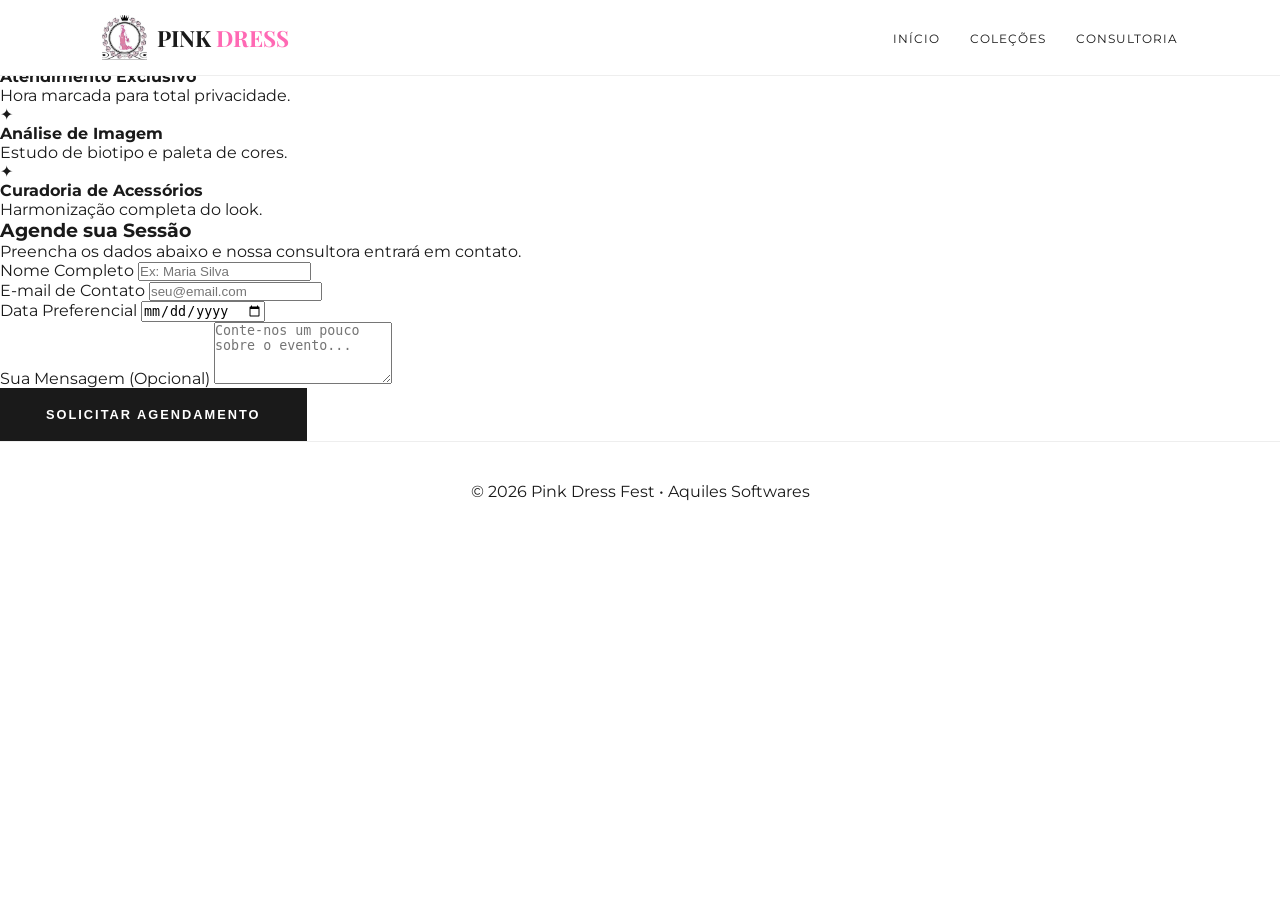
==== commit 15dada83: "Update consultoria.html" ====
--- a/consultoria.html
+++ b/consultoria.html
@@ -3,12 +3,9 @@
 <head>
     <meta charset="UTF-8">
     <meta name="viewport" content="width=device-width, initial-scale=1.0">
-    <title>Consultoria | Pink Dress</title>
+    <title>Consultoria VIP | Pink Dress</title>
     <link rel="stylesheet" href="style.css">
-    <link href="https://fonts.googleapis.com/css2?family=Playfair+Display:wght@400;700&family=Montserrat:wght@400;600&display=swap" rel="stylesheet">
-    <style>
-        .logo-img { height: 50px; width: auto; vertical-align: middle; }
-    </style>
+    <link href="https://fonts.googleapis.com/css2?family=Playfair+Display:wght@400;700&family=Montserrat:wght@300;400;600&display=swap" rel="stylesheet">
 </head>
 <body>
 
@@ -18,10 +15,12 @@
             <img src="488578531_2032792070558680_6941908533414280762_n.jpg" alt="Pink Dress Logo" class="logo-img">
             PINK <span class="logo-text-dress">DRESS</span>
         </div>
+        
         <input type="checkbox" id="menu-check">
         <label for="menu-check" class="menu-icon">
             <span></span><span></span><span></span>
         </label>
+
         <ul class="nav-links">
             <li><a href="index.html">Início</a></li>
             <li><a href="index.html#vitrine">Coleções</a></li>
@@ -30,24 +29,75 @@
     </nav>
 </header>
 
-<section class="container" style="padding-top: 120px;">
-    <div class="sobre-flex">
-        <div class="sobre-text">
-            <h2 style="font-family: 'Playfair Display'; font-size: 2.5rem; margin-bottom: 20px;">Experiência <span style="color:var(--primary)">VIP</span></h2>
-            <p>Não vendemos apenas vestidos, curamos o seu momento especial.</p>
-            <ul class="lista-consultoria">
-                <li>Atendimento com hora marcada</li>
-                <li>Análise de biotipo e cores</li>
-                <li>Espaço reservado para acompanhantes</li>
-            </ul>
-            <a href="#" class="btn-primary">Agendar Consultoria VIP</a>
+<section class="consultoria-section">
+    <div class="container-flex">
+        <div class="info-box">
+            <h2 class="titulo-vip">Experiência <span class="destaque-pink">VIP</span></h2>
+            <p class="subtitulo">Não vendemos apenas vestidos, curamos o seu momento especial com exclusividade e elegância.</p>
+            
+            <div class="beneficios">
+                <div class="item-beneficio">
+                    <span class="icon-pink">✦</span>
+                    <div>
+                        <strong>Atendimento Exclusivo</strong>
+                        <p>Hora marcada para total privacidade.</p>
+                    </div>
+                </div>
+                <div class="item-beneficio">
+                    <span class="icon-pink">✦</span>
+                    <div>
+                        <strong>Análise de Imagem</strong>
+                        <p>Estudo de biotipo e paleta de cores.</p>
+                    </div>
+                </div>
+                <div class="item-beneficio">
+                    <span class="icon-pink">✦</span>
+                    <div>
+                        <strong>Curadoria de Acessórios</strong>
+                        <p>Harmonização completa do look.</p>
+                    </div>
+                </div>
+            </div>
         </div>
-        <div class="sobre-img">
-            <img src="https://images.unsplash.com/photo-1490481651871-ab68de25d43d?q=80&w=600" alt="Consultoria">
+
+        <div class="form-box">
+            <h3>Agende sua Sessão</h3>
+            <p>Preencha os dados abaixo e nossa consultora entrará em contato.</p>
+            
+            <form action="https://formsubmit.co/SEU-EMAIL-AQUI@email.com" method="POST" class="consultoria-form">
+                <input type="hidden" name="_next" value="https://seusite.com/obrigado.html">
+                <input type="hidden" name="_captcha" value="false">
+
+                <div class="input-group">
+                    <label>Nome Completo</label>
+                    <input type="text" name="name" placeholder="Ex: Maria Silva" required>
+                </div>
+
+                <div class="input-group">
+                    <label>E-mail de Contato</label>
+                    <input type="email" name="email" placeholder="seu@email.com" required>
+                </div>
+
+                <div class="input-group">
+                    <label>Data Preferencial</label>
+                    <input type="date" name="data-reserva">
+                </div>
+
+                <div class="input-group">
+                    <label>Sua Mensagem (Opcional)</label>
+                    <textarea name="message" rows="4" placeholder="Conte-nos um pouco sobre o evento..."></textarea>
+                </div>
+
+                <button type="submit" class="btn-primary full-width">Solicitar Agendamento</button>
+            </form>
         </div>
     </div>
 </section>
 
-<script type="module" src="script.js"></script>
+<footer style="padding: 40px; text-align: center; background: #fff; border-top: 1px solid #eee;">
+    <p>&copy; 2026 Pink Dress Fest • Aquiles Softwares</p>
+</footer>
+
+<script src="script.js"></script>
 </body>
 </html>
--- a/style.css
+++ b/style.css
@@ -1,213 +1,106 @@
-/* Variáveis de Cores Pink Dress - VERSÃO PINK PREMIUM */
 :root {
-    --primary: #ff69b4; /* Rosa Vibrante (Hot Pink) */
-    --primary-hover: #ff1493; /* Rosa mais escuro para efeitos */
+    --primary: #ff69b4;
+    --primary-hover: #ff1493; 
     --text-dark: #1a1a1a;
     --text-light: #71717a;
     --bg-white: #ffffff;
     --bg-off: #fafafa;
-    --overlay-pink: rgba(255, 105, 180, 0.15); /* Overlay rosa suave */
 }
 
-* {
-    margin: 0;
-    padding: 0;
-    box-sizing: border-box;
-}
+* { margin: 0; padding: 0; box-sizing: border-box; }
 
 body {
     background-color: var(--bg-white);
     color: var(--text-dark);
     font-family: 'Montserrat', sans-serif;
     scroll-behavior: smooth;
-    animation: fadeInPage 0.8s ease-in-out;
+    overflow-x: hidden;
 }
 
-@keyframes fadeInPage {
-    from { opacity: 0; transform: translateY(10px); }
-    to { opacity: 1; transform: translateY(0); }
+/* --- Navbar --- */
+.navbar {
+    display: flex; justify-content: space-between; align-items: center;
+    padding: 15px 8%; background: #fff; border-bottom: 1px solid #eee;
+    position: fixed; width: 100%; z-index: 1000;
 }
+.logo { display: flex; align-items: center; font-family: 'Playfair Display'; font-size: 1.4rem; font-weight: 700; }
+.logo-img { height: 45px; margin-right: 10px; }
+.logo-text-dress { color: var(--primary); margin-left: 5px; }
 
-/* --- Navbar Responsiva --- */
-.navbar {
-    display: flex;
-    justify-content: space-between;
-    align-items: center;
-    padding: 20px 8%;
-    background: rgba(255, 255, 255, 0.98);
-    border-bottom: 1px solid #eee;
-    position: fixed;
-    width: 100%;
-    z-index: 1000;
+#menu-check { display: none; }
+
+.nav-links { display: flex; list-style: none; }
+.nav-links li a { 
+    color: var(--text-dark); text-decoration: none; margin-left: 30px; 
+    font-size: 0.75rem; text-transform: uppercase; letter-spacing: 1px; transition: 0.3s;
 }
+.nav-links li a:hover { color: var(--primary); }
 
-/* Estilo para a área da logo (imagem + texto) */
-.logo {
-    display: flex; /* Alinha a imagem e o texto lado a lado */
-    align-items: center; /* Centraliza verticalmente */
-    font-family: 'Playfair Display', serif;
-    font-size: 1.6rem;
-    font-weight: 700;
-    letter-spacing: 2px;
-    color: var(--text-dark); /* Cor padrão do "PINK" */
+/* --- Hero --- */
+.hero {
+    height: 100vh; display: flex; align-items: center; justify-content: center;
+    text-align: center; background: linear-gradient(rgba(255,255,255,0.3), rgba(255,105,180,0.1)), 
+    url('https://www.psicologo.com.br/wp-content/uploads/casamento-feliz-um-guia-para-casamentos-felizes-2048x1157.jpg');
+    background-size: cover; background-position: center; background-attachment: fixed;
 }
-
-/* Estilo para a imagem da logo */
-.logo-img {
-    height: 50px; /* Altura da imagem */
-    width: auto;
-    margin-right: 10px; /* Espaçamento entre a imagem e o texto */
-    vertical-align: middle;
-}
-
-/* Estilo para a parte "DRESS" que será rosa */
-.logo-text-dress { 
-    color: var(--primary); /* Aplica a cor rosa */
-}
-
-.nav-links {
-    display: flex;
-    list-style: none;
-}
-
-.nav-links li a {
-    color: var(--text-dark);
-    text-decoration: none;
-    margin-left: 30px;
-    font-size: 0.75rem;
-    text-transform: uppercase;
-    letter-spacing: 1px;
-    transition: 0.3s;
-    position: relative;
-}
-
-.nav-links li a:hover, .nav-links li a.active { color: var(--primary); }
-
-/* Hamburguer (Apenas Mobile) */
-#menu-check, .menu-icon { display: none; }
-
-/* --- Hero Section --- */
-.hero {
-    height: 100vh;
-    display: flex;
-    align-items: center;
-    justify-content: center;
-    text-align: center;
-    background: linear-gradient(rgba(255, 255, 255, 0.2), rgba(255, 105, 180, 0.1)), 
-                url('https://www.psicologo.com.br/wp-content/uploads/casamento-feliz-um-guia-para-casamentos-felizes-2048x1157.jpg'); /* Coloque sua imagem aqui */
-    background-size: cover;
-    background-position: center;
-    background-attachment: fixed;
-}
-
-.hero h1 { 
-    font-family: 'Playfair Display', serif; 
-    font-size: 3.5rem; 
-    line-height: 1.2; 
-    margin-bottom: 15px;
-}
-
+.hero h1 { font-family: 'Playfair Display'; font-size: 3.5rem; margin-bottom: 15px; }
 .hero h1 span { color: var(--primary); }
 
 .btn-primary {
-    display: inline-block;
-    padding: 18px 45px;
-    background: var(--text-dark);
-    color: #fff;
-    text-decoration: none;
-    text-transform: uppercase;
-    font-size: 0.8rem;
-    font-weight: 600;
-    letter-spacing: 2px;
-    transition: 0.3s;
-    border: 1px solid var(--text-dark);
+    display: inline-block; padding: 18px 45px; background: var(--text-dark);
+    color: #fff; text-decoration: none; text-transform: uppercase; font-weight: 600;
+    font-size: 0.8rem; letter-spacing: 2px; transition: 0.3s; border: 1px solid var(--text-dark);
 }
+.btn-primary:hover { background: var(--primary); border-color: var(--primary); transform: translateY(-3px); }
 
-.btn-primary:hover { 
-    background: var(--primary); 
-    border-color: var(--primary);
-    transform: translateY(-3px); 
-}
-
-/* --- Vitrine Estilo Grife --- */
+/* --- Vitrine --- */
 .container { padding: 80px 8%; background: var(--bg-off); }
 .header-section { text-align: center; margin-bottom: 50px; }
-.header-section h2 { font-family: 'Playfair Display', serif; font-size: 2.5rem; }
+.product-grid { display: grid; grid-template-columns: repeat(auto-fit, minmax(300px, 1fr)); gap: 30px; }
+.product-link { text-decoration: none; color: inherit; }
+.product-card { background: #fff; transition: 0.3s; border-radius: 8px; overflow: hidden; }
+.product-image-container { height: 400px; overflow: hidden; position: relative; }
+.product-image-container img { width: 100%; height: 100%; object-fit: cover; transition: 0.6s; }
+.product-card:hover img { transform: scale(1.08); }
+.product-info { padding: 20px; text-align: center; }
+.price-tag { color: var(--primary); font-size: 1.2rem; font-weight: 600; }
 
-.product-grid {
-    display: grid;
-    grid-template-columns: repeat(auto-fit, minmax(320px, 1fr));
-    gap: 40px;
-    justify-items: center;
-}
-
-.product-card { 
-    width: 100%; 
-    max-width: 326px; 
-    cursor: pointer;
-    transition: transform 0.3s ease;
-}
-
-.product-card:hover { transform: translateY(-5px); }
-
-.product-image-container {
-    width: 100%;
-    height: 408px;
-    overflow: hidden;
-    position: relative;
-    background-color: #eee;
-}
-
-.product-image-container img {
-    width: 100%;
-    height: 100%;
-    object-fit: cover;
-    transition: transform 0.6s ease;
-}
-
-.product-card:hover img { transform: scale(1.1); }
-
-/* Texto "Ver Detalhes" no hover com fundo rosa */
-.product-image-container::after {
-    content: 'Ver Detalhes';
-    position: absolute;
-    top: 0; left: 0;
-    width: 100%; height: 100%;
-    background: rgba(255, 105, 180, 0.2); /* Overlay rosa no hover */
-    display: flex;
-    align-items: center;
-    justify-content: center;
-    color: white;
-    font-size: 0.8rem;
-    text-transform: uppercase;
-    letter-spacing: 2px;
-    opacity: 0;
-    transition: 0.3s;
-    font-weight: 600;
-}
-
-.product-card:hover .product-image-container::after { opacity: 1; }
-
-.product-info { padding: 20px 0; text-align: center; }
-.price-tag { color: var(--primary); font-size: 1.3rem; font-weight: 600; margin-bottom: 5px; display: block; }
-.product-info h3 { font-family: 'Playfair Display', serif; font-size: 1.1rem; letter-spacing: 1px; }
-.category { font-size: 0.75rem; color: var(--text-light); text-transform: uppercase; margin-top: 5px; }
-
-/* --- Responsividade Mobile --- */
+/* --- Mobile (3 Retas + Scroll Horizontal) --- */
 @media (max-width: 768px) {
     .navbar { padding: 15px 5%; }
-    
-    .menu-icon span { 
-        background: var(--text-dark); 
+
+    /* Ícone das 3 retas */
+    .menu-icon {
+        display: flex; flex-direction: column; justify-content: space-between;
+        width: 30px; height: 20px; cursor: pointer; z-index: 1100;
+    }
+    .menu-icon span {
+        display: block; height: 3px; width: 100%; background: var(--text-dark);
+        border-radius: 10px; transition: 0.3s;
     }
 
+    /* Animação para o X */
+    #menu-check:checked ~ .menu-icon span:nth-child(1) { transform: translateY(8px) rotate(45deg); }
+    #menu-check:checked ~ .menu-icon span:nth-child(2) { opacity: 0; }
+    #menu-check:checked ~ .menu-icon span:nth-child(3) { transform: translateY(-9px) rotate(-45deg); }
+
+    /* Menu lateral */
     .nav-links {
-        background: #fff;
+        position: fixed; top: 0; right: -100%; width: 70%; height: 100vh;
+        background: #fff; flex-direction: column; justify-content: center;
+        align-items: center; gap: 30px; transition: 0.4s; box-shadow: -5px 0 15px rgba(0,0,0,0.1);
     }
+    #menu-check:checked ~ .nav-links { right: 0; }
+    .nav-links li a { margin-left: 0; font-size: 1.1rem; font-weight: 600; }
 
-    .nav-links li a:hover, .nav-links li a.active {
-        color: var(--primary);
+    /* Scroll Horizontal */
+    .product-grid {
+        display: flex; overflow-x: auto; scroll-snap-type: x mandatory;
+        padding: 20px 5%; gap: 15px; scrollbar-width: none;
     }
-
-    .hero h1 { font-size: 2.2rem; }
+    .product-grid::-webkit-scrollbar { display: none; }
+    .product-card { flex: 0 0 80vw; scroll-snap-align: center; }
+    
+    .hero h1 { font-size: 2rem; }
+    .hero { background-attachment: scroll; }
 }
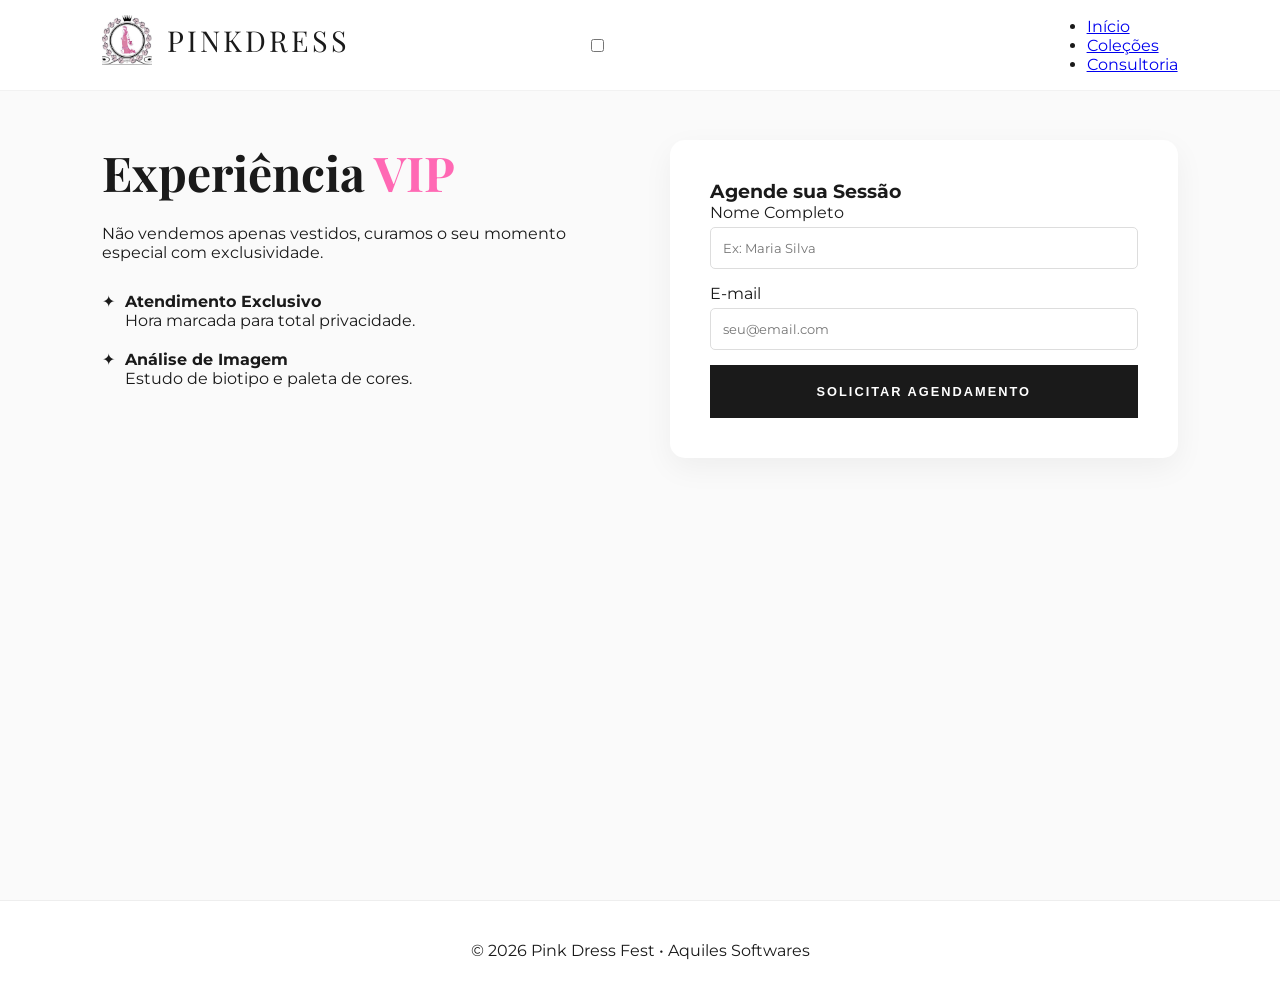
==== commit 7d0ab7bd: "Refactor consultoria.html structure and form" ====
--- a/consultoria.html
+++ b/consultoria.html
@@ -15,12 +15,10 @@
             <img src="488578531_2032792070558680_6941908533414280762_n.jpg" alt="Pink Dress Logo" class="logo-img">
             PINK <span class="logo-text-dress">DRESS</span>
         </div>
-        
         <input type="checkbox" id="menu-check">
         <label for="menu-check" class="menu-icon">
             <span></span><span></span><span></span>
         </label>
-
         <ul class="nav-links">
             <li><a href="index.html">Início</a></li>
             <li><a href="index.html#vitrine">Coleções</a></li>
@@ -33,61 +31,17 @@
     <div class="container-flex">
         <div class="info-box">
             <h2 class="titulo-vip">Experiência <span class="destaque-pink">VIP</span></h2>
-            <p class="subtitulo">Não vendemos apenas vestidos, curamos o seu momento especial com exclusividade e elegância.</p>
-            
+            <p class="subtitulo">Não vendemos apenas vestidos, curamos o seu momento especial com exclusividade.</p>
             <div class="beneficios">
-                <div class="item-beneficio">
-                    <span class="icon-pink">✦</span>
-                    <div>
-                        <strong>Atendimento Exclusivo</strong>
-                        <p>Hora marcada para total privacidade.</p>
-                    </div>
-                </div>
-                <div class="item-beneficio">
-                    <span class="icon-pink">✦</span>
-                    <div>
-                        <strong>Análise de Imagem</strong>
-                        <p>Estudo de biotipo e paleta de cores.</p>
-                    </div>
-                </div>
-                <div class="item-beneficio">
-                    <span class="icon-pink">✦</span>
-                    <div>
-                        <strong>Curadoria de Acessórios</strong>
-                        <p>Harmonização completa do look.</p>
-                    </div>
-                </div>
+                <div class="item-beneficio"><span class="icon-pink">✦</span><div><strong>Atendimento Exclusivo</strong><p>Hora marcada para total privacidade.</p></div></div>
+                <div class="item-beneficio"><span class="icon-pink">✦</span><div><strong>Análise de Imagem</strong><p>Estudo de biotipo e paleta de cores.</p></div></div>
             </div>
         </div>
-
         <div class="form-box">
             <h3>Agende sua Sessão</h3>
-            <p>Preencha os dados abaixo e nossa consultora entrará em contato.</p>
-            
-            <form action="https://formsubmit.co/SEU-EMAIL-AQUI@email.com" method="POST" class="consultoria-form">
-                <input type="hidden" name="_next" value="https://seusite.com/obrigado.html">
-                <input type="hidden" name="_captcha" value="false">
-
-                <div class="input-group">
-                    <label>Nome Completo</label>
-                    <input type="text" name="name" placeholder="Ex: Maria Silva" required>
-                </div>
-
-                <div class="input-group">
-                    <label>E-mail de Contato</label>
-                    <input type="email" name="email" placeholder="seu@email.com" required>
-                </div>
-
-                <div class="input-group">
-                    <label>Data Preferencial</label>
-                    <input type="date" name="data-reserva">
-                </div>
-
-                <div class="input-group">
-                    <label>Sua Mensagem (Opcional)</label>
-                    <textarea name="message" rows="4" placeholder="Conte-nos um pouco sobre o evento..."></textarea>
-                </div>
-
+            <form action="#" class="consultoria-form">
+                <div class="input-group"><label>Nome Completo</label><input type="text" placeholder="Ex: Maria Silva" required></div>
+                <div class="input-group"><label>E-mail</label><input type="email" placeholder="seu@email.com" required></div>
                 <button type="submit" class="btn-primary full-width">Solicitar Agendamento</button>
             </form>
         </div>
@@ -97,7 +51,6 @@
 <footer style="padding: 40px; text-align: center; background: #fff; border-top: 1px solid #eee;">
     <p>&copy; 2026 Pink Dress Fest • Aquiles Softwares</p>
 </footer>
-
 <script src="script.js"></script>
 </body>
 </html>
--- a/style.css
+++ b/style.css
@@ -18,23 +18,59 @@
 }
 
 /* --- Navbar --- */
+
 .navbar {
-    display: flex; justify-content: space-between; align-items: center;
-    padding: 15px 8%; background: #fff; border-bottom: 1px solid #eee;
-    position: fixed; width: 100%; z-index: 1000;
+    display: flex;
+    flex-direction: column; /* Empilha logo e menu no mobile */
+    align-items: center;
+    padding: 15px 0;
+    background: #fff;
+    border-bottom: 1px solid #f2f2f2;
+    position: fixed;
+    width: 100%;
+    z-index: 1000;
 }
-.logo { display: flex; align-items: center; font-family: 'Playfair Display'; font-size: 1.4rem; font-weight: 700; }
-.logo-img { height: 45px; margin-right: 10px; }
-.logo-text-dress { color: var(--primary); margin-left: 5px; }
 
-#menu-check { display: none; }
+.logo {
+    display: flex;
+    flex-direction: column; /* Ícone em cima, texto embaixo */
+    align-items: center;
+    justify-content: center;
+    text-align: center;
+    margin-bottom: 10px;
+}
 
-.nav-links { display: flex; list-style: none; }
-.nav-links li a { 
-    color: var(--text-dark); text-decoration: none; margin-left: 30px; 
-    font-size: 0.75rem; text-transform: uppercase; letter-spacing: 1px; transition: 0.3s;
+.logo-img {
+    height: 60px; /* Aumentei a imagem */
+    margin-bottom: 5px;
+    margin-right: 0;
 }
-.nav-links li a:hover { color: var(--primary); }
+
+.logo {
+    font-family: 'Playfair Display', serif;
+    font-size: 1.8rem; /* Letras maiores */
+    letter-spacing: 3px; /* Espaçamento chic entre letras */
+    text-transform: uppercase;
+}
+
+@media (min-width: 769px) {
+    .navbar {
+        flex-direction: row; /* Volta ao normal no PC */
+        justify-content: space-between;
+        padding: 15px 8%;
+    }
+    .logo { flex-direction: row; }
+    .logo-img { height: 50px; margin-right: 15px; margin-bottom: 0; }
+}
+/* --- Botão Voltar (Para páginas internas) --- */
+.btn-back {
+    position: fixed; top: 90px; left: 5%; z-index: 900;
+    background: var(--bg-white); padding: 10px 20px; border-radius: 30px;
+    text-decoration: none; color: var(--text-dark); font-size: 0.8rem;
+    font-weight: 600; box-shadow: 0 4px 10px rgba(0,0,0,0.1);
+    display: flex; align-items: center; gap: 8px; border: 1px solid #eee;
+}
+.btn-back:hover { background: var(--primary); color: #fff; border-color: var(--primary); }
 
 /* --- Hero --- */
 .hero {
@@ -58,49 +94,41 @@
 .header-section { text-align: center; margin-bottom: 50px; }
 .product-grid { display: grid; grid-template-columns: repeat(auto-fit, minmax(300px, 1fr)); gap: 30px; }
 .product-link { text-decoration: none; color: inherit; }
-.product-card { background: #fff; transition: 0.3s; border-radius: 8px; overflow: hidden; }
-.product-image-container { height: 400px; overflow: hidden; position: relative; }
+.product-card { background: #fff; transition: 0.3s; border-radius: 8px; overflow: hidden; box-shadow: 0 4px 15px rgba(0,0,0,0.05); }
+.product-image-container { height: 400px; overflow: hidden; }
 .product-image-container img { width: 100%; height: 100%; object-fit: cover; transition: 0.6s; }
 .product-card:hover img { transform: scale(1.08); }
 .product-info { padding: 20px; text-align: center; }
 .price-tag { color: var(--primary); font-size: 1.2rem; font-weight: 600; }
 
-/* --- Mobile (3 Retas + Scroll Horizontal) --- */
+/* --- Consultoria --- */
+.consultoria-section { padding: 140px 8% 80px; background: var(--bg-off); min-height: 100vh; }
+.container-flex { display: grid; grid-template-columns: 1fr 1fr; gap: 60px; }
+.titulo-vip { font-family: 'Playfair Display'; font-size: 3rem; margin-bottom: 20px; }
+.destaque-pink { color: var(--primary); }
+.beneficios { display: flex; flex-direction: column; gap: 20px; margin: 30px 0; }
+.item-beneficio { display: flex; gap: 10px; }
+.form-box { background: #fff; padding: 40px; border-radius: 15px; box-shadow: 0 10px 30px rgba(0,0,0,0.05); }
+.consultoria-form { display: flex; flex-direction: column; gap: 15px; }
+.input-group { display: flex; flex-direction: column; gap: 5px; }
+.input-group input, .input-group textarea { padding: 12px; border: 1px solid #ddd; border-radius: 5px; font-family: inherit; }
+
+/* --- Mobile --- */
 @media (max-width: 768px) {
     .navbar { padding: 15px 5%; }
-
-    /* Ícone das 3 retas */
-    .menu-icon {
-        display: flex; flex-direction: column; justify-content: space-between;
-        width: 30px; height: 20px; cursor: pointer; z-index: 1100;
-    }
-    .menu-icon span {
-        display: block; height: 3px; width: 100%; background: var(--text-dark);
-        border-radius: 10px; transition: 0.3s;
-    }
-
-    /* Animação para o X */
+    .menu-icon { display: flex; flex-direction: column; justify-content: space-between; width: 30px; height: 20px; cursor: pointer; z-index: 1100; }
+    .menu-icon span { display: block; height: 3px; width: 100%; background: var(--text-dark); border-radius: 10px; transition: 0.3s; }
+    
     #menu-check:checked ~ .menu-icon span:nth-child(1) { transform: translateY(8px) rotate(45deg); }
     #menu-check:checked ~ .menu-icon span:nth-child(2) { opacity: 0; }
     #menu-check:checked ~ .menu-icon span:nth-child(3) { transform: translateY(-9px) rotate(-45deg); }
 
-    /* Menu lateral */
-    .nav-links {
-        position: fixed; top: 0; right: -100%; width: 70%; height: 100vh;
-        background: #fff; flex-direction: column; justify-content: center;
-        align-items: center; gap: 30px; transition: 0.4s; box-shadow: -5px 0 15px rgba(0,0,0,0.1);
-    }
+    .nav-links { position: fixed; top: 0; right: -100%; width: 75%; height: 100vh; background: #fff; flex-direction: column; justify-content: center; align-items: center; gap: 30px; transition: 0.4s; }
     #menu-check:checked ~ .nav-links { right: 0; }
-    .nav-links li a { margin-left: 0; font-size: 1.1rem; font-weight: 600; }
-
-    /* Scroll Horizontal */
-    .product-grid {
-        display: flex; overflow-x: auto; scroll-snap-type: x mandatory;
-        padding: 20px 5%; gap: 15px; scrollbar-width: none;
-    }
-    .product-grid::-webkit-scrollbar { display: none; }
+    
+    .product-grid { display: flex; overflow-x: auto; scroll-snap-type: x mandatory; padding: 20px 5%; gap: 15px; }
     .product-card { flex: 0 0 80vw; scroll-snap-align: center; }
-    
+    .container-flex { grid-template-columns: 1fr; }
     .hero h1 { font-size: 2rem; }
-    .hero { background-attachment: scroll; }
+    .btn-back { top: 80px; left: 5%; padding: 8px 15px; }
 }
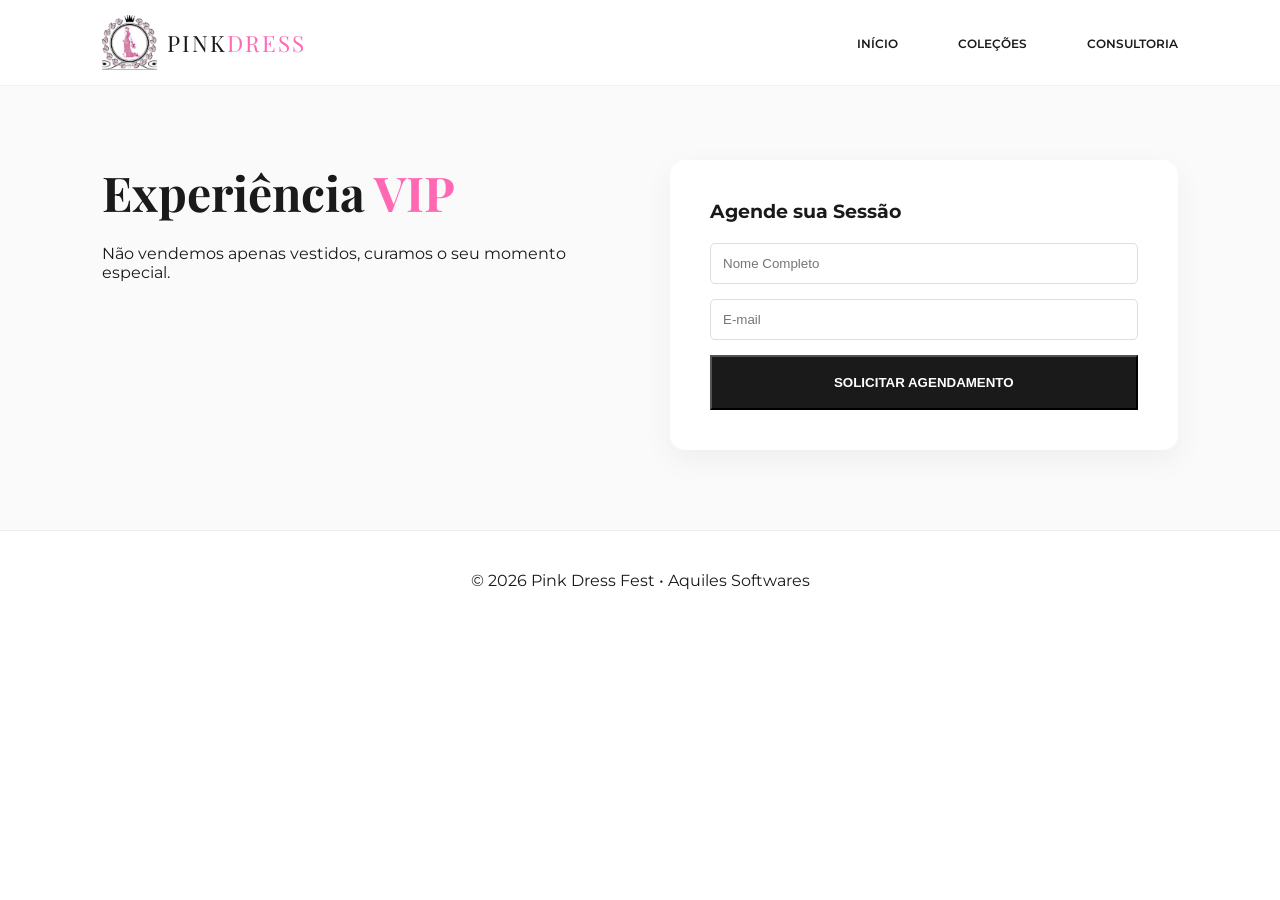
==== commit d98cec06: "Atualizar o consultoria.html" ====
--- a/consultoria.html
+++ b/consultoria.html
@@ -1,56 +1,51 @@
-<!DOCTYPE html>
-<html lang="pt-br">
-<head>
-    <meta charset="UTF-8">
-    <meta name="viewport" content="width=device-width, initial-scale=1.0">
-    <title>Consultoria VIP | Pink Dress</title>
-    <link rel="stylesheet" href="style.css">
-    <link href="https://fonts.googleapis.com/css2?family=Playfair+Display:wght@400;700&family=Montserrat:wght@300;400;600&display=swap" rel="stylesheet">
-</head>
-<body>
-
-<header>
-    <nav class="navbar">
-        <div class="logo">
-            <img src="488578531_2032792070558680_6941908533414280762_n.jpg" alt="Pink Dress Logo" class="logo-img">
-            PINK <span class="logo-text-dress">DRESS</span>
-        </div>
-        <input type="checkbox" id="menu-check">
-        <label for="menu-check" class="menu-icon">
-            <span></span><span></span><span></span>
-        </label>
-        <ul class="nav-links">
-            <li><a href="index.html">Início</a></li>
-            <li><a href="index.html#vitrine">Coleções</a></li>
-            <li><a href="consultoria.html" class="active">Consultoria</a></li>
-        </ul>
-    </nav>
-</header>
-
-<section class="consultoria-section">
-    <div class="container-flex">
-        <div class="info-box">
-            <h2 class="titulo-vip">Experiência <span class="destaque-pink">VIP</span></h2>
-            <p class="subtitulo">Não vendemos apenas vestidos, curamos o seu momento especial com exclusividade.</p>
-            <div class="beneficios">
-                <div class="item-beneficio"><span class="icon-pink">✦</span><div><strong>Atendimento Exclusivo</strong><p>Hora marcada para total privacidade.</p></div></div>
-                <div class="item-beneficio"><span class="icon-pink">✦</span><div><strong>Análise de Imagem</strong><p>Estudo de biotipo e paleta de cores.</p></div></div>
-            </div>
-        </div>
-        <div class="form-box">
-            <h3>Agende sua Sessão</h3>
-            <form action="#" class="consultoria-form">
-                <div class="input-group"><label>Nome Completo</label><input type="text" placeholder="Ex: Maria Silva" required></div>
-                <div class="input-group"><label>E-mail</label><input type="email" placeholder="seu@email.com" required></div>
-                <button type="submit" class="btn-primary full-width">Solicitar Agendamento</button>
-            </form>
-        </div>
-    </div>
-</section>
-
-<footer style="padding: 40px; text-align: center; background: #fff; border-top: 1px solid #eee;">
-    <p>&copy; 2026 Pink Dress Fest • Aquiles Softwares</p>
-</footer>
-<script src="script.js"></script>
-</body>
-</html>
+<!DOCTYPE html>
+<html lang="pt-br">
+<head>
+    <meta charset="UTF-8">
+    <meta name="viewport" content="width=device-width, initial-scale=1.0">
+    <title>Consultoria VIP | Pink Dress</title>
+    <link rel="stylesheet" href="style.css">
+    <link href="https://fonts.googleapis.com/css2?family=Playfair+Display:wght@400;700&family=Montserrat:wght@300;400;600&display=swap" rel="stylesheet">
+</head>
+<body>
+
+<header>
+    <nav class="navbar">
+        <div class="logo">
+            <img src="488578531_2032792070558680_6941908533414280762_n.jpg" alt="Logo" class="logo-img">
+            PINK <span class="logo-text-dress">DRESS</span>
+        </div>
+        <input type="checkbox" id="menu-check">
+        <label for="menu-check" class="menu-icon">
+            <span></span><span></span><span></span>
+        </label>
+        <ul class="nav-links">
+            <li><a href="index.html">Início</a></li>
+            <li><a href="index.html#vitrine">Coleções</a></li>
+            <li><a href="consultoria.html" class="active">Consultoria</a></li>
+        </ul>
+    </nav>
+</header>
+
+<section class="consultoria-section" style="padding: 160px 8% 80px; background: var(--bg-off);">
+    <div class="container-flex" style="display: grid; grid-template-columns: repeat(auto-fit, minmax(300px, 1fr)); gap: 60px;">
+        <div class="info-box">
+            <h2 style="font-family: 'Playfair Display'; font-size: 3rem; margin-bottom: 20px;">Experiência <span style="color: var(--primary);">VIP</span></h2>
+            <p>Não vendemos apenas vestidos, curamos o seu momento especial.</p>
+        </div>
+        <div class="form-box" style="background: #fff; padding: 40px; border-radius: 15px; box-shadow: 0 10px 30px rgba(0,0,0,0.05);">
+            <h3>Agende sua Sessão</h3>
+            <form action="#" style="display: flex; flex-direction: column; gap: 15px; margin-top: 20px;">
+                <input type="text" placeholder="Nome Completo" style="padding: 12px; border: 1px solid #ddd; border-radius: 5px;">
+                <input type="email" placeholder="E-mail" style="padding: 12px; border: 1px solid #ddd; border-radius: 5px;">
+                <button type="submit" class="btn-primary">Solicitar Agendamento</button>
+            </form>
+        </div>
+    </div>
+</section>
+
+<footer style="padding: 40px; text-align: center; background: #fff; border-top: 1px solid #eee;">
+    <p>&copy; 2026 Pink Dress Fest • Aquiles Softwares</p>
+</footer>
+</body>
+</html>
--- a/style.css
+++ b/style.css
@@ -1,134 +1,122 @@
-:root {
-    --primary: #ff69b4;
-    --primary-hover: #ff1493; 
-    --text-dark: #1a1a1a;
-    --text-light: #71717a;
-    --bg-white: #ffffff;
-    --bg-off: #fafafa;
-}
-
-* { margin: 0; padding: 0; box-sizing: border-box; }
-
-body {
-    background-color: var(--bg-white);
-    color: var(--text-dark);
-    font-family: 'Montserrat', sans-serif;
-    scroll-behavior: smooth;
-    overflow-x: hidden;
-}
-
-/* --- Navbar --- */
-
-.navbar {
-    display: flex;
-    flex-direction: column; /* Empilha logo e menu no mobile */
-    align-items: center;
-    padding: 15px 0;
-    background: #fff;
-    border-bottom: 1px solid #f2f2f2;
-    position: fixed;
-    width: 100%;
-    z-index: 1000;
-}
-
-.logo {
-    display: flex;
-    flex-direction: column; /* Ícone em cima, texto embaixo */
-    align-items: center;
-    justify-content: center;
-    text-align: center;
-    margin-bottom: 10px;
-}
-
-.logo-img {
-    height: 60px; /* Aumentei a imagem */
-    margin-bottom: 5px;
-    margin-right: 0;
-}
-
-.logo {
-    font-family: 'Playfair Display', serif;
-    font-size: 1.8rem; /* Letras maiores */
-    letter-spacing: 3px; /* Espaçamento chic entre letras */
-    text-transform: uppercase;
-}
-
-@media (min-width: 769px) {
-    .navbar {
-        flex-direction: row; /* Volta ao normal no PC */
-        justify-content: space-between;
-        padding: 15px 8%;
-    }
-    .logo { flex-direction: row; }
-    .logo-img { height: 50px; margin-right: 15px; margin-bottom: 0; }
-}
-/* --- Botão Voltar (Para páginas internas) --- */
-.btn-back {
-    position: fixed; top: 90px; left: 5%; z-index: 900;
-    background: var(--bg-white); padding: 10px 20px; border-radius: 30px;
-    text-decoration: none; color: var(--text-dark); font-size: 0.8rem;
-    font-weight: 600; box-shadow: 0 4px 10px rgba(0,0,0,0.1);
-    display: flex; align-items: center; gap: 8px; border: 1px solid #eee;
-}
-.btn-back:hover { background: var(--primary); color: #fff; border-color: var(--primary); }
-
-/* --- Hero --- */
-.hero {
-    height: 100vh; display: flex; align-items: center; justify-content: center;
-    text-align: center; background: linear-gradient(rgba(255,255,255,0.3), rgba(255,105,180,0.1)), 
-    url('https://www.psicologo.com.br/wp-content/uploads/casamento-feliz-um-guia-para-casamentos-felizes-2048x1157.jpg');
-    background-size: cover; background-position: center; background-attachment: fixed;
-}
-.hero h1 { font-family: 'Playfair Display'; font-size: 3.5rem; margin-bottom: 15px; }
-.hero h1 span { color: var(--primary); }
-
-.btn-primary {
-    display: inline-block; padding: 18px 45px; background: var(--text-dark);
-    color: #fff; text-decoration: none; text-transform: uppercase; font-weight: 600;
-    font-size: 0.8rem; letter-spacing: 2px; transition: 0.3s; border: 1px solid var(--text-dark);
-}
-.btn-primary:hover { background: var(--primary); border-color: var(--primary); transform: translateY(-3px); }
-
-/* --- Vitrine --- */
-.container { padding: 80px 8%; background: var(--bg-off); }
-.header-section { text-align: center; margin-bottom: 50px; }
-.product-grid { display: grid; grid-template-columns: repeat(auto-fit, minmax(300px, 1fr)); gap: 30px; }
-.product-link { text-decoration: none; color: inherit; }
-.product-card { background: #fff; transition: 0.3s; border-radius: 8px; overflow: hidden; box-shadow: 0 4px 15px rgba(0,0,0,0.05); }
-.product-image-container { height: 400px; overflow: hidden; }
-.product-image-container img { width: 100%; height: 100%; object-fit: cover; transition: 0.6s; }
-.product-card:hover img { transform: scale(1.08); }
-.product-info { padding: 20px; text-align: center; }
-.price-tag { color: var(--primary); font-size: 1.2rem; font-weight: 600; }
-
-/* --- Consultoria --- */
-.consultoria-section { padding: 140px 8% 80px; background: var(--bg-off); min-height: 100vh; }
-.container-flex { display: grid; grid-template-columns: 1fr 1fr; gap: 60px; }
-.titulo-vip { font-family: 'Playfair Display'; font-size: 3rem; margin-bottom: 20px; }
-.destaque-pink { color: var(--primary); }
-.beneficios { display: flex; flex-direction: column; gap: 20px; margin: 30px 0; }
-.item-beneficio { display: flex; gap: 10px; }
-.form-box { background: #fff; padding: 40px; border-radius: 15px; box-shadow: 0 10px 30px rgba(0,0,0,0.05); }
-.consultoria-form { display: flex; flex-direction: column; gap: 15px; }
-.input-group { display: flex; flex-direction: column; gap: 5px; }
-.input-group input, .input-group textarea { padding: 12px; border: 1px solid #ddd; border-radius: 5px; font-family: inherit; }
-
-/* --- Mobile --- */
-@media (max-width: 768px) {
-    .navbar { padding: 15px 5%; }
-    .menu-icon { display: flex; flex-direction: column; justify-content: space-between; width: 30px; height: 20px; cursor: pointer; z-index: 1100; }
-    .menu-icon span { display: block; height: 3px; width: 100%; background: var(--text-dark); border-radius: 10px; transition: 0.3s; }
-    
-    #menu-check:checked ~ .menu-icon span:nth-child(1) { transform: translateY(8px) rotate(45deg); }
-    #menu-check:checked ~ .menu-icon span:nth-child(2) { opacity: 0; }
-    #menu-check:checked ~ .menu-icon span:nth-child(3) { transform: translateY(-9px) rotate(-45deg); }
-
-    .nav-links { position: fixed; top: 0; right: -100%; width: 75%; height: 100vh; background: #fff; flex-direction: column; justify-content: center; align-items: center; gap: 30px; transition: 0.4s; }
-    #menu-check:checked ~ .nav-links { right: 0; }
-    
-    .product-grid { display: flex; overflow-x: auto; scroll-snap-type: x mandatory; padding: 20px 5%; gap: 15px; }
-    .product-card { flex: 0 0 80vw; scroll-snap-align: center; }
-    .container-flex { grid-template-columns: 1fr; }
-    .hero h1 { font-size: 2rem; }
-    .btn-back { top: 80px; left: 5%; padding: 8px 15px; }
-}
+:root {
+    --primary: #ff69b4;
+    --primary-hover: #ff1493; 
+    --text-dark: #1a1a1a;
+    --text-light: #71717a;
+    --bg-white: #ffffff;
+    --bg-off: #fafafa;
+}
+
+* { margin: 0; padding: 0; box-sizing: border-box; }
+
+body {
+    background-color: var(--bg-white);
+    color: var(--text-dark);
+    font-family: 'Montserrat', sans-serif;
+    scroll-behavior: smooth;
+    overflow-x: hidden;
+}
+
+/* --- Navbar (Design de Grife: Logo <---> Menu) --- */
+.navbar {
+    display: flex;
+    justify-content: space-between; /* Empurra para os cantos */
+    align-items: center;
+    padding: 10px 5%;
+    background: #fff;
+    border-bottom: 1px solid #f2f2f2;
+    position: fixed;
+    width: 100%;
+    top: 0;
+    z-index: 1000;
+}
+
+.logo {
+    display: flex;
+    align-items: center;
+    text-decoration: none;
+    color: var(--text-dark);
+    font-family: 'Playfair Display', serif;
+    font-size: 1.2rem;
+    letter-spacing: 2px;
+    text-transform: uppercase;
+}
+
+.logo-img { height: 45px; margin-right: 10px; }
+.logo-text-dress { color: var(--primary); }
+
+#menu-check { display: none; }
+
+.menu-icon {
+    display: flex;
+    flex-direction: column;
+    justify-content: space-between;
+    width: 28px;
+    height: 18px;
+    cursor: pointer;
+    z-index: 1100;
+}
+
+.menu-icon span {
+    display: block;
+    height: 3px;
+    width: 100%;
+    background: var(--text-dark);
+    border-radius: 10px;
+    transition: 0.3s;
+}
+
+/* Animação do X */
+#menu-check:checked ~ .menu-icon span:nth-child(1) { transform: translateY(8px) rotate(45deg); }
+#menu-check:checked ~ .menu-icon span:nth-child(2) { opacity: 0; }
+#menu-check:checked ~ .menu-icon span:nth-child(3) { transform: translateY(-7px) rotate(-45deg); }
+
+.nav-links {
+    display: flex;
+    list-style: none;
+    position: fixed;
+    top: 0;
+    right: -100%;
+    width: 75%;
+    height: 100vh;
+    background: #fff;
+    flex-direction: column;
+    justify-content: center;
+    align-items: center;
+    gap: 30px;
+    transition: 0.4s;
+    box-shadow: -5px 0 15px rgba(0,0,0,0.05);
+}
+
+#menu-check:checked ~ .nav-links { right: 0; }
+.nav-links li a { color: var(--text-dark); text-decoration: none; font-weight: 600; text-transform: uppercase; font-size: 0.9rem; }
+
+@media (min-width: 769px) {
+    .navbar { padding: 15px 8%; }
+    .logo { font-size: 1.4rem; }
+    .logo-img { height: 55px; }
+    .menu-icon { display: none; }
+    .nav-links { position: static; height: auto; width: auto; flex-direction: row; background: transparent; box-shadow: none; }
+    .nav-links li a { font-size: 0.75rem; margin-left: 30px; transition: 0.3s; }
+    .nav-links li a:hover { color: var(--primary); }
+}
+
+/* --- Vitrine (Textos em PRETO) --- */
+.product-link { text-decoration: none; color: var(--text-dark); display: block; }
+.product-link:hover { color: var(--text-dark); }
+
+.product-info h3 {
+    color: var(--text-dark);
+    margin: 10px 0 5px;
+    font-family: 'Playfair Display', serif;
+    font-size: 1.1rem;
+}
+
+.price-tag { color: var(--primary); font-size: 1.1rem; font-weight: 700; }
+.category { color: var(--text-light); font-size: 0.7rem; text-transform: uppercase; letter-spacing: 1px; }
+
+/* --- Resto do layout --- */
+.hero { height: 100vh; display: flex; align-items: center; justify-content: center; text-align: center; background: linear-gradient(rgba(255,255,255,0.3), rgba(255,105,180,0.1)), url('https://www.psicologo.com.br/wp-content/uploads/casamento-feliz-um-guia-para-casamentos-felizes-2048x1157.jpg'); background-size: cover; background-position: center; }
+.hero h1 { font-family: 'Playfair Display'; font-size: 3.5rem; }
+.hero h1 span { color: var(--primary); }
+.btn-primary { display: inline-block; padding: 18px 45px; background: var(--text-dark); color: #fff; text-decoration: none; text-transform: uppercase; font-weight: 600; font-size:
